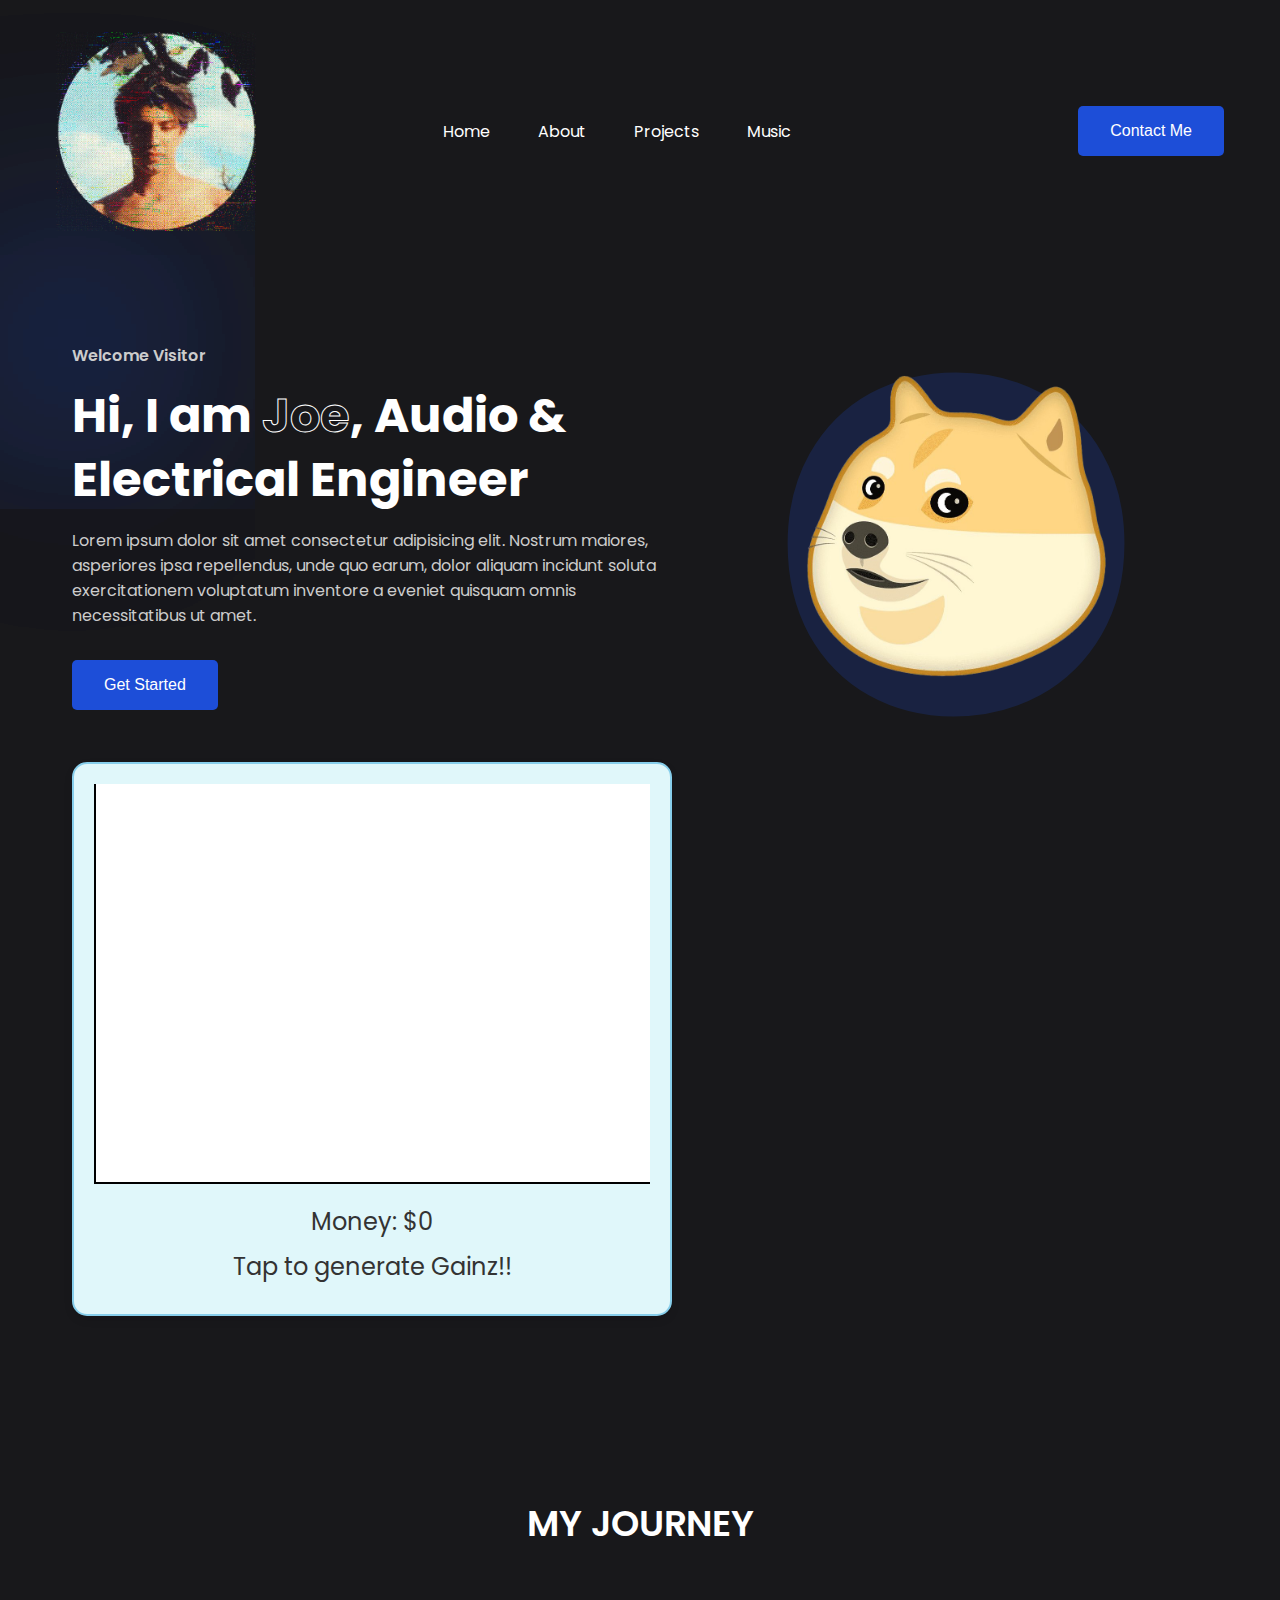
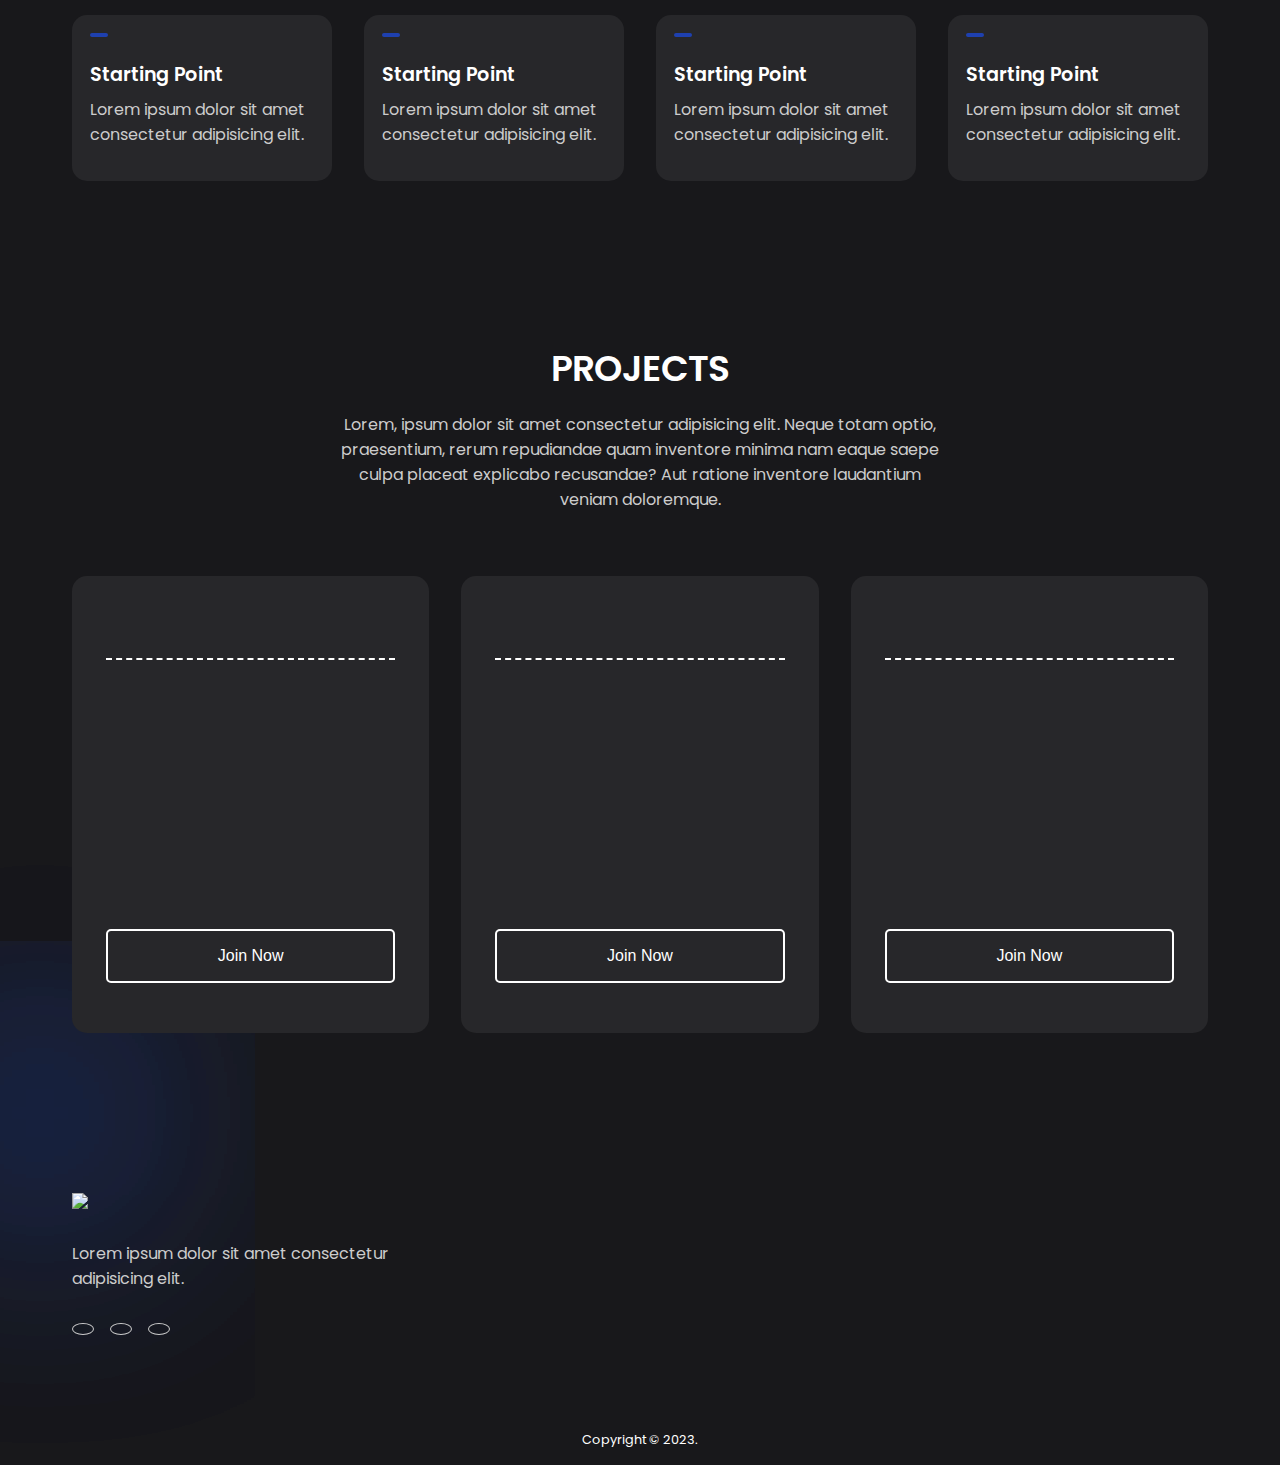
==== index.html @ e976746d "Game Update" ====
<!DOCTYPE html>
<html>

<head>
    <meta charset="UTF-8">
    <meta name="viewport" content="width=device-width, inital-scale=1.0">
    <link rel="stylesheet" href="https://cdnjs.cloudflare.com/ajax/libs/remixicon/3.5.0/remixicon.min.css">
    <link rel="stylesheet" href="style.css">
    <title>Joe Recupero</title>
</head>

<body>
    <div id="background">
            <nav>
                <div class="nav-logo">
                    <a href="#">
                        <img src="Pics/avatar2.png">
                    </a>
                </div>

                <ul class="nav-links">
                    <li class="link"><a href="#">Home</a></li>
                    <li id="link1" class="link"><a href="#">About</a></li>
                    <li id="link2" class="link"><a href="#">Projects</a></li>
                    <li id="link3" class="link"><a href="#">Music</a></li>       
                </ul>
                <button class="btn">Contact Me</button>
            </nav>
            
            <header class="container">
                <div class="content">
                    <span class="blur"></span>
                    <span class="blur"></span>
                    <h4>Welcome Visitor</h4>
                    <H1>Hi, I am <span>Joe</span>, Audio & Electrical Engineer</H1>
                    <p>
                        Lorem ipsum dolor sit amet consectetur adipisicing elit. Nostrum maiores, asperiores ipsa repellendus, unde quo earum, dolor aliquam incidunt soluta exercitationem voluptatum inventore a eveniet quisquam omnis necessitatibus ut amet.
                    </p>
                    <button class="btn">Get Started</button>
                </div>

                <div class="image">
                    <img src="Pics/shiba.png">
                </div>

                <div id="game-container">
                    <div id="candle-container"></div>
                    <div id="money-display">Money: $0</div>
                    <div id="game-status">Tap to generate Gainz!!</div>
                    <button id="restart-button" style="display: none;">Restart Game</button>
                </div>
                <script src="game.js"></script>

            </header>

            <section class="container">
                <h2 class="header">MY JOURNEY</h2>
                <div class="features">
                    <div class="card">
                        <span><i class="ri-mac-line"></i>
                        </span>
                        <h4>Starting Point</h4>
                        <p>
                            Lorem ipsum dolor sit amet consectetur adipisicing elit. 
                        </p>
                    </div>
                    <div class="card">
                        <span><i class="ri-mac-line"></i>
                        </span>
                        <h4>Starting Point</h4>
                        <p>
                            Lorem ipsum dolor sit amet consectetur adipisicing elit. 
                        </p>
                    </div>
                    <div class="card">
                        <span><i class="ri-mac-line"></i>
                        </span>
                        <h4>Starting Point</h4>
                        <p>
                            Lorem ipsum dolor sit amet consectetur adipisicing elit. 
                        </p>
                    </div>
                    <div class="card">
                        <span><i class="ri-mac-line"></i>
                        </span>
                        <h4>Starting Point</h4>
                        <p>
                            Lorem ipsum dolor sit amet consectetur adipisicing elit. 
                        </p>
                    </div>
                </div>
            </section>
        
    </div> 

    <section class="container">
        <h2 class="header">PROJECTS</h2>
        <p class="sub-header">
            Lorem, ipsum dolor sit amet consectetur adipisicing elit. Neque totam optio, praesentium, rerum repudiandae quam inventore minima nam eaque saepe culpa placeat explicabo recusandae? Aut ratione inventore laudantium veniam doloremque.
        </p>
        <div class="pricing">
            <div class="card">
                <div class="content">
                    <h4></h4>
                    <h3></h3>
                    <p>
                        <i class="ri-checkbox-circle-line"></i>
                        
                    </p>
                    <p>
                        <i class="ri-checkbox-circle-line"></i>
                        
                    </p>
                </div>
                <button class="btn">Join Now</button>
            </div>
            <div class="card">
                <div class="content">
                    <h4></h4>
                    <h3></h3>
                    <p>
                        <i class="ri-checkbox-circle-line"></i>
                        
                    </p>
                    <p>
                        <i class="ri-checkbox-circle-line"></i>
                        
                    </p>
                    <p>
                        <i class="ri-checkbox-circle-line"></i>
                        
                    </p>
                </div>
                <button class="btn">Join Now</button>
            </div>
            <div class="card">
                <div class="content">
                    <h4></h4>
                    <h3></h3>
                    <p>
                        <i class="ri-checkbox-circle-line"></i>
                        
                    </p>
                    <p>
                        <i class="ri-checkbox-circle-line"></i>
                        
                    </p>
                    <p>
                        <i class="ri-checkbox-circle-line"></i>
                        
                    </p>
                    <p>
                        <i class="ri-checkbox-circle-line"></i>
                        
                    </p>
                    <p>
                        <i class="ri-checkbox-circle-line"></i>
                        
                    </p>
                </div>
                <button class="btn">Join Now</button>
            </div>
        </div>
    </section>

    <footer class="container">
        <span class="blur"></span>
        <span class="blur"></span>
        <div class="column">
            <div class="logo">
                <img src="images/logo.png">
            </div>
            <p>
                Lorem ipsum dolor sit amet consectetur adipisicing elit.
            </p>
            <div class="socials">
                <a href="#"><i class="ri-youtube-line"></i></a>
                <a href="#"><i class="ri-instagram-line"></i></a>
                <a href="https://twitter.com/Jaenam97"><i class="ri-twitter-line"></i></a>
            </div>
        </div>
    </footer>

    <div class="copyright">
        Copyright © 2023.
    </div>
    
    <script src="https://cdnjs.cloudflare.com/ajax/libs/particles.js/2.0.0/particles.min.js"></script>
    <script src="index.js"></script>
    <script src="script.js"></script>  
</body>


</html>
---- style.css ----
@import url('https://fonts.googleapis.com/css2?family=Poppins:wght@300;400;500;600;700;800&display=swap');

*{
    padding: 0;
    margin: 0;
    outline: none;
    border: none;
    box-sizing: border-box;
}

img{
    width: 200%;
    display: flex;    
}

a{
    text-decoration: none;
}

body{
    font-family: 'Poppins', sans-serif;
    background: #18181b;
}

nav{
    max-width: 1200px;
    margin: auto;
    padding: 2rem 1rem;
    display: flex;
    align-items: center;
    justify-content: space-between;
    gap: 2rem;
}

.nav-logo{
    max-width: 100px;
}

.nav-logo img{
    transition: all 0.3s ease;
}

/*
.nav-logo:hover img{
    content: url('Pics/avatar2.png');
} */

.nav-links{
    list-style: none;
    display: flex;
    align-items: center;
    gap: 3rem;
}

.link a{
    position: relative;
    padding-bottom: 0.75rem;
    color: #fff;   
}

.link a::after{
    content: "";
    position: absolute;
    height: 2px;
    width: 0;
    bottom: 0;
    left: 0;
    background-color: #1d4ed8;
    transition: all 0.3s ease;
}

.link a:hover::after{
    width: 70%;
}

.btn{
    padding: 1rem 2rem;
    font-size: 1rem;
    color: #fff;
    background-color: #1d4ed8;
    border-radius: 5px;
    cursor: pointer;
    transition: all 0.3s ease;
}

.btn:hover{
    background-color: #1e40af;
}

.container{
    max-width: 1200px;
    margin: auto;
    padding: 5rem 2rem;
}

.blur{
    position: absolute;
    box-shadow: 0 0 1000px 50px #1d4ed8;
    z-index: -100;
}

header{
    position: relative;
    padding-top: 2rem;
    display: grid;
    grid-template-columns: repeat(2, 1fr);
    align-items: center;
    gap: 2rem;
}

header .content h4{
    margin-bottom: 1rem;
    color: #ccc;
    font-size: 1rem;
    font-weight: 600;

}

header .content h1{
    color: #fff;
    margin-bottom: 1rem;
    font-size: 3rem;
    font-weight: 700;
    line-height: 4rem;
}

header .content h1 span{
    -webkit-text-fill-color: transparent;
    -webkit-text-stroke: 1px #fff;
}

header .content p{
    margin-bottom: 2rem;
    color: #ccc;
}

header .image{
    position: relative;
}

header .image::before{
    content: "o";
    position: absolute;
    top: -12%;
    left: 50%;
    transform: translateX(-50%);
    font-size: 38rem;
    font-weight: 400;
    line-height: 20rem;
    color: #1d4ed8;
    opacity: 0.2;
    z-index: -100;
}

header .image img{
    max-width: 300px;
    margin: auto;
}

section .header{
    margin-bottom: 1rem;
    color: #fff;
    text-align: center;
    font-size: 2.25rem;
    font-weight: 600;
}

canvas{
    height: 100vh;
    z-index: -100000;
    position: fixed;
    top: 0px;
}

.features{
    margin-top: 4rem;
    display: grid;
    grid-template-columns: repeat(4, 1fr);
    gap: 2rem;
}

.features .card{
    background-color: #27272a;
    padding: 1rem;
    border: 2px solid transparent;
    border-radius: 15px;
    transition: all 0.3s ease;
}

.features .card:hover{
    background-color: #323232;
    border-color: #fff;
}

.features .card span{
    display: inline-block;
    background-color: #1e40af;
    padding: 2px 9px;
    margin-bottom: 1rem;
    font-size: 1.75rem;
    color: #fff;
    border-radius: 5px;
}

.features .card h4{
    margin-bottom: 0.5rem;
    color: #fff;
    font-size: 1.2rem;
    font-weight: 600;
}

.features .card p{
    color: #ccc;
    margin-bottom: 1rem;
}

.features .card a{
    color: #fff;
    transition: all 0.3s ease;
}

.features .card a:hover{
    color: #1e40af;
}

.sub-header{
    max-width: 600px;
    margin: auto;
    text-align: center;
    color: #ccc;
}

.pricing{
    margin-top: 4rem;
    display: grid;
    grid-template-columns: repeat(3, 1fr);
    gap: 2rem;
}

.pricing .card{
    padding: 3rem 2rem;
    background-color: #27272a;
    display: flex;
    flex-direction: column;
    border: 2px solid transparent;
    border-radius: 15px;
    transition: all 0.3s ease;
}

.pricing .card:hover{
    background-color: #323232;
    border-color: #fff;
}

.pricing .card .content{
    flex: 1;
    margin-bottom: 2rem;
}

.pricing .card h4{
    margin-bottom: 1rem;
    color: #fff;
    font-size: 1.2rem;
    font-weight: 500;
}

.pricing .card h3{
    color: #fff;
    padding-bottom: 1rem;
    margin-bottom: 2rem;
    font-size: 2rem;
    font-weight: 600;
    border-bottom: 2px dashed #fff;
}

.pricing .card p{
    color: #fff;
    margin-bottom: 0.75rem;
}

.pricing .card p i{
    color: #ccc;
    font-size: 1.2rem;
    margin-right: 0.3rem;
}

.pricing .card button{
    color: #fff;
    background-color: transparent;
    border: 2px solid #fff;
}

.pricing .card button:hover{
    background-color: #1e40af;
    border-color: #1e40af;
}

footer{
    position: relative;
    display: grid;
    grid-template-columns: 400px repeat(3, 1fr);
    gap: 2rem;
}

footer .column .logo{
    max-width: 100px;
    margin-bottom: 2rem;
}

footer .column p{
    color: #ccc;
    margin-bottom: 2rem;
}

footer .column .socials{
    display: flex;
    align-items: center;
    gap: 1rem;
}

footer .column .socials a{
    color: #ccc;
    border: 1px solid #ccc;
    padding: 5px 10px;
    font-size: 1.25rem;
    border-radius: 100%;
    transition: all 0.3s ease;
}

footer .column .socials a:hover{
    color: #fff;
    background-color: #1d4ed8;
    border-color: #1d4ed8;
}

footer .column h4{
    color: #fff;
    margin-bottom: 2rem;
    font-size: 1.2rem;
    font-weight: 500;
}

footer .column > a{
    display: block;
    color: #ccc;
    margin-bottom: 1rem;
    transition: all 0.3s ease;
}

footer .column > a:hover{
    color: #1d4ed8;
}

.copyright{
    max-width: 1200px;
    margin: auto;
    padding: 1rem;
    color: #fff;
    font-size: 0.8rem;
    text-align: center;
}

@media (width < 900px){
    .nav-links{
        display: none;
    }
    header{
        grid-template-columns: repeat(1, 1fr);
    }
    header .image{
        grid-area: 1/1/2/2;
    }
    .features{
        grid-template-columns: repeat(2, 1fr);
    }
    .pricing{
        grid-template-columns: repeat(2, 1fr);
    }
    footer{
        grid-template-columns: 1fr 200px;
    }
}

@media (width < 600px){
    header .image::before{
        display: none;
    }

    header .image{
        display: none;
    }

    .btn{
        padding: 1rem 1rem;
    }

    .features{
        grid-template-columns: repeat(1, 1fr);
    }

    .pricing{
        grid-template-columns: repeat(1, 1fr);
    }

    footer{
        grid-template-columns: 1fr 150px;
    }
}

/* Game Is Here */

#game-container {
    text-align: center;
    margin: 20px auto;
    padding: 20px;
    border: 2px solid #87CEEB;
    background-color: #e0f7fa;
    border-radius: 15px;
    width: 600px; /* Adjust width as needed */
    box-shadow: 0 4px 8px rgba(0, 0, 0, 0.1);
    position: relative;
}

#candle-container {
    position: relative;
    height: 400px;
    margin-bottom: 20px;
    border-left: 2px solid #000;
    border-bottom: 2px solid #000;
    background: #fff;
}

.candle {
    width: 20px; /* Set a fixed width for the candles */
    position: absolute;
    bottom: 0;
}

.green-candle {
    background-color: green;
}

.red-candle {
    background-color: red;
}

#money-display, #game-status {
    margin: 10px;
    font-size: 24px;
    color: #333;
}

#restart-button {
    padding: 1rem 2rem;
    font-size: 1rem;
    color: #fff;
    background-color: #1d4ed8;
    border-radius: 5px;
    cursor: pointer;
    transition: all 0.3s ease;
    display: none;
    position: absolute;
    top: 50%;
    left: 50%;
    transform: translate(-50%, -50%);
}
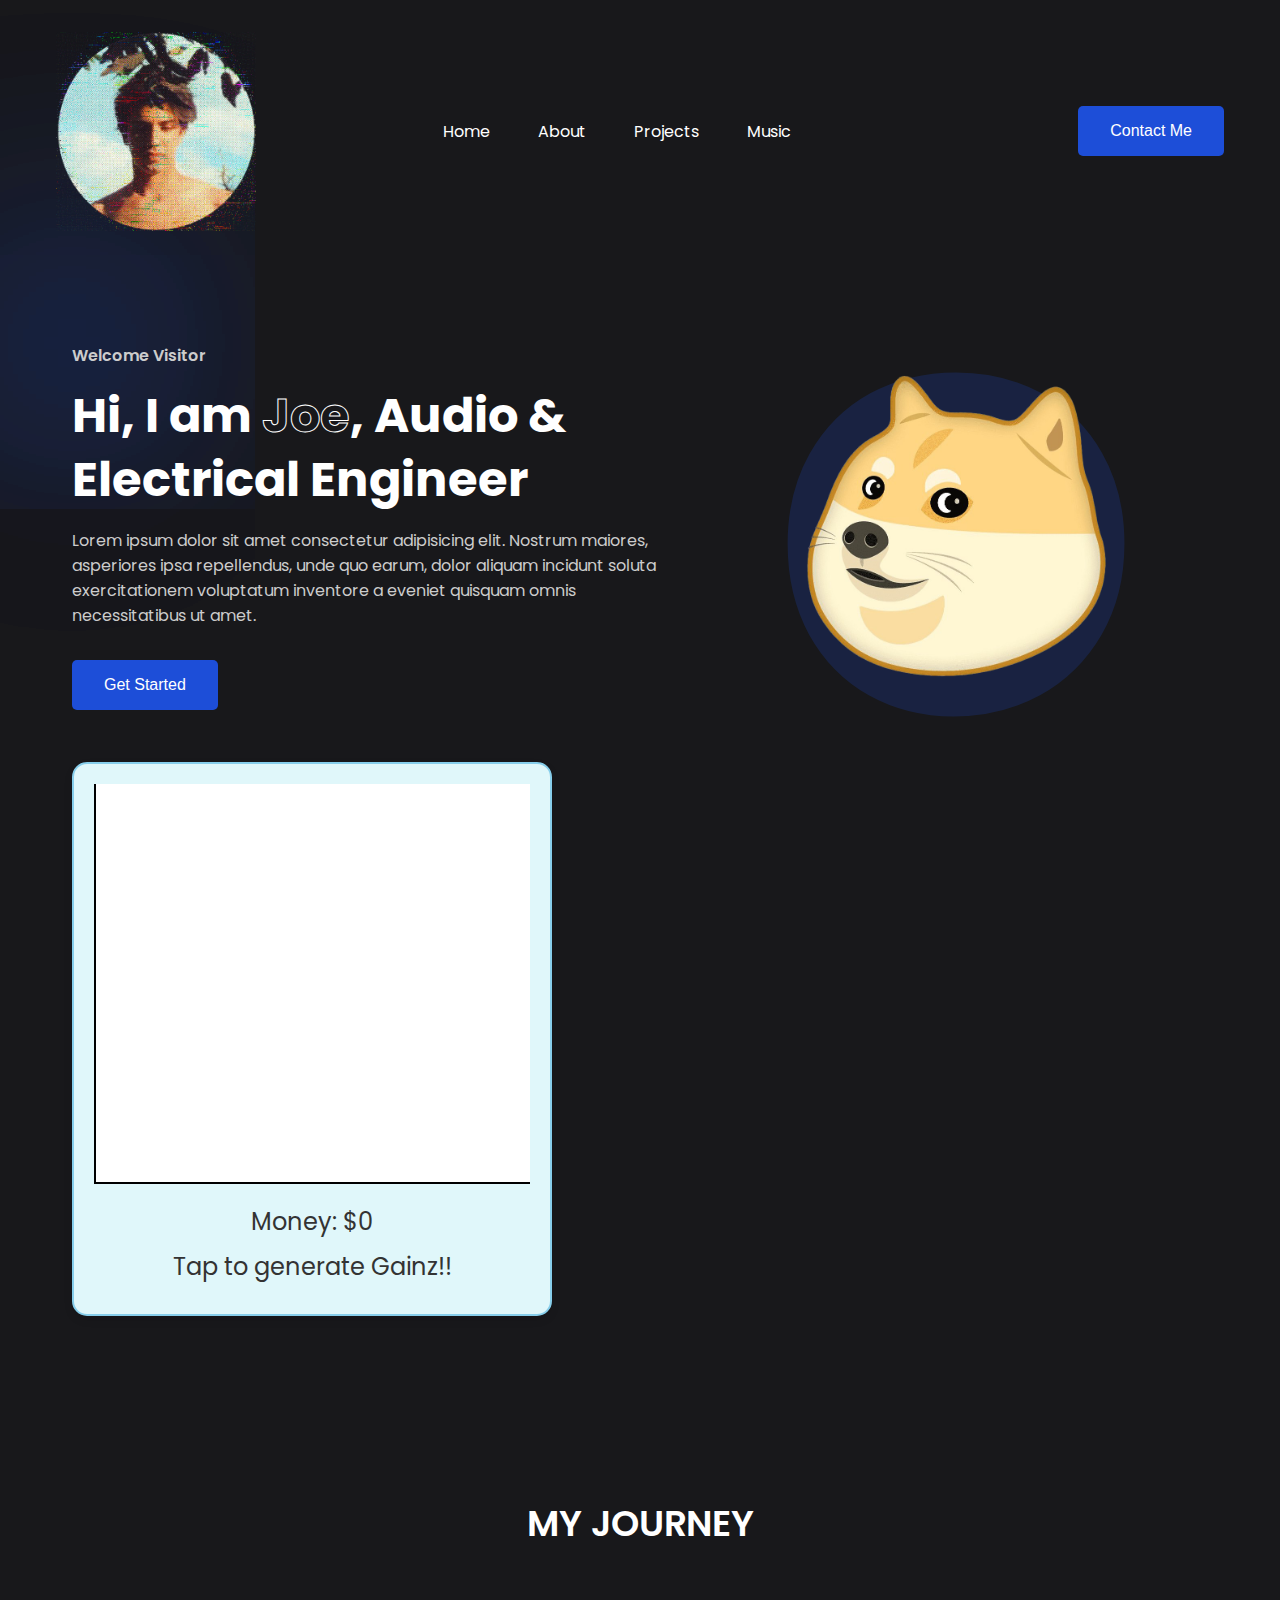
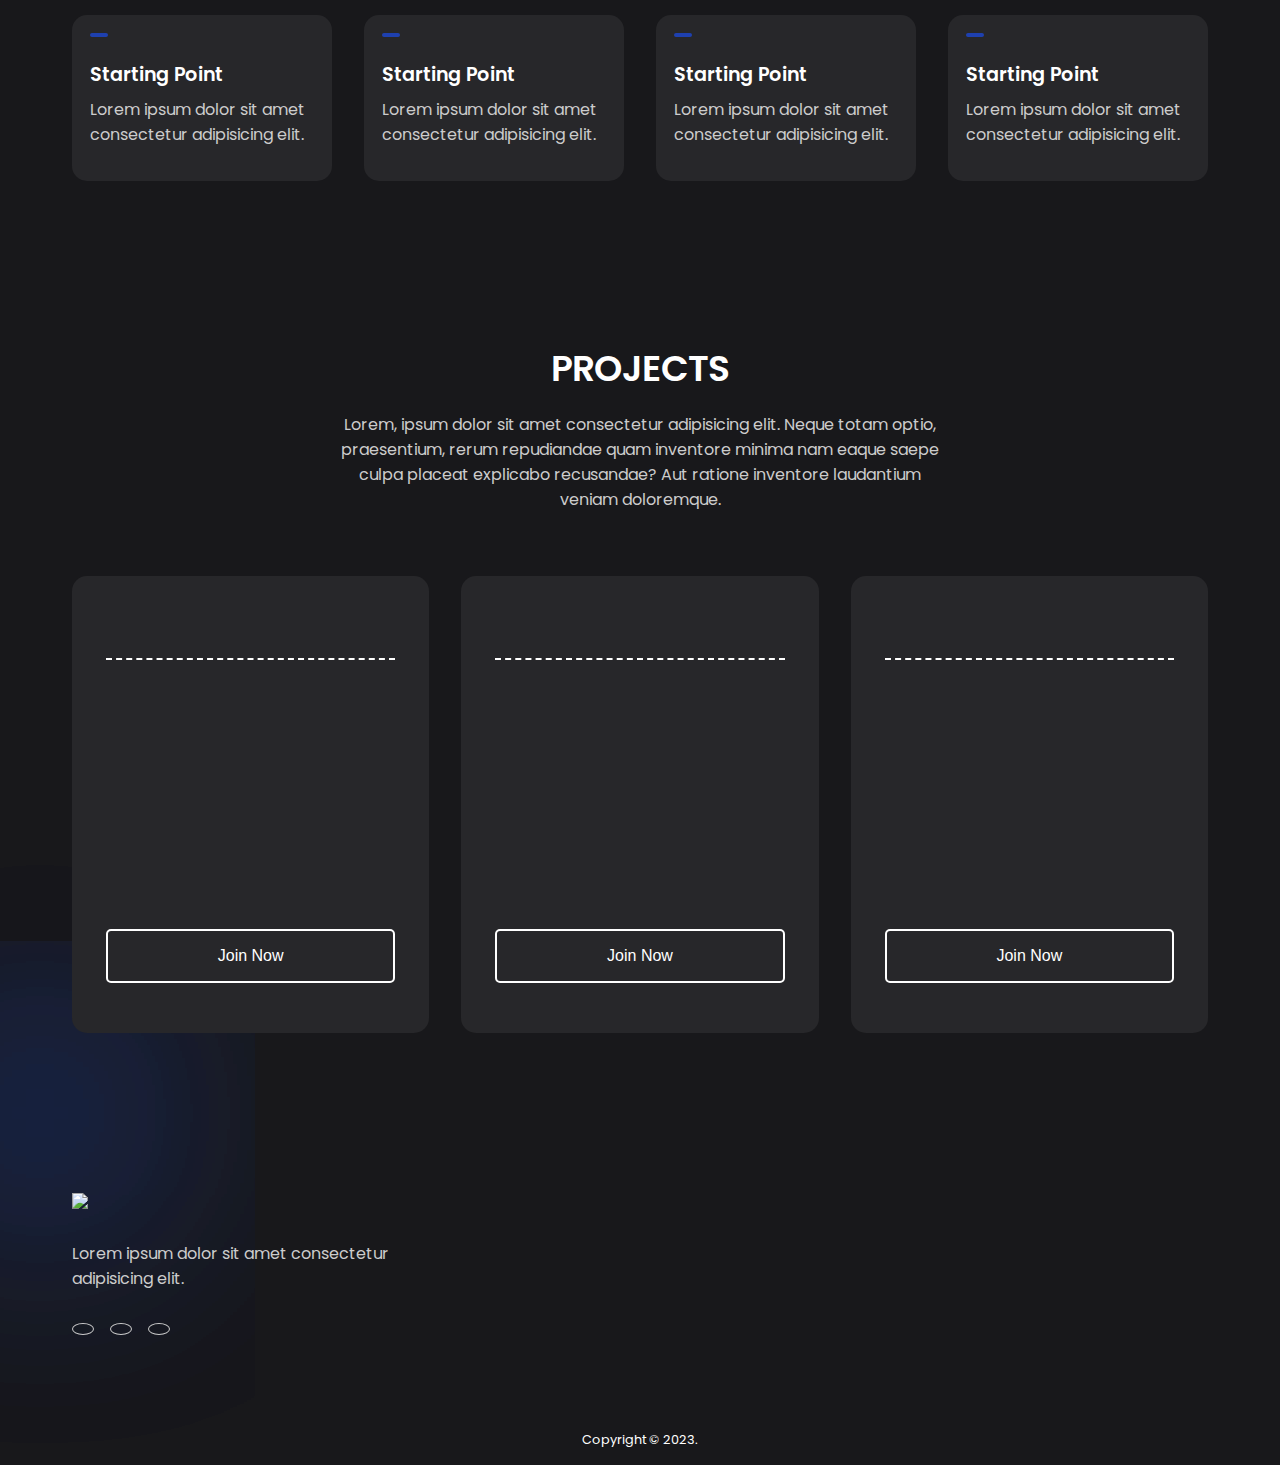
==== commit 892087df: "game fix" ====
--- a/index.html
+++ b/index.html
@@ -42,12 +42,13 @@
                 <div class="image">
                     <img src="Pics/shiba.png">
                 </div>
-
-                <div id="game-container">
-                    <div id="candle-container"></div>
-                    <div id="money-display">Money: $0</div>
-                    <div id="game-status">Tap to generate Gainz!!</div>
-                    <button id="restart-button" style="display: none;">Restart Game</button>
+                <div class="game">
+                    <div id="game-container">
+                        <div id="candle-container"></div>
+                        <div id="money-display">Money: $0</div>
+                        <div id="game-status">Tap to generate Gainz!!</div>
+                        <button id="restart-button" style="display: none;">Restart Game</button>
+                    </div>
                 </div>
                 <script src="game.js"></script>
 
--- a/style.css
+++ b/style.css
@@ -157,6 +157,16 @@
     margin: auto;
 }
 
+header .game{
+    position: relative;
+    display: flex;
+    justify-content: center;
+    align-items: center;
+    width: 80%;
+    height: 80%;
+}
+
+
 section .header{
     margin-bottom: 1rem;
     color: #fff;
@@ -368,6 +378,10 @@
         grid-template-columns: repeat(1, 1fr);
     }
     header .image{
+        grid-area: 1/1/2/2;
+    }
+
+    header .game{
         grid-area: 1/1/2/2;
     }
     .features{
@@ -463,4 +477,4 @@
     top: 50%;
     left: 50%;
     transform: translate(-50%, -50%);
-}+}
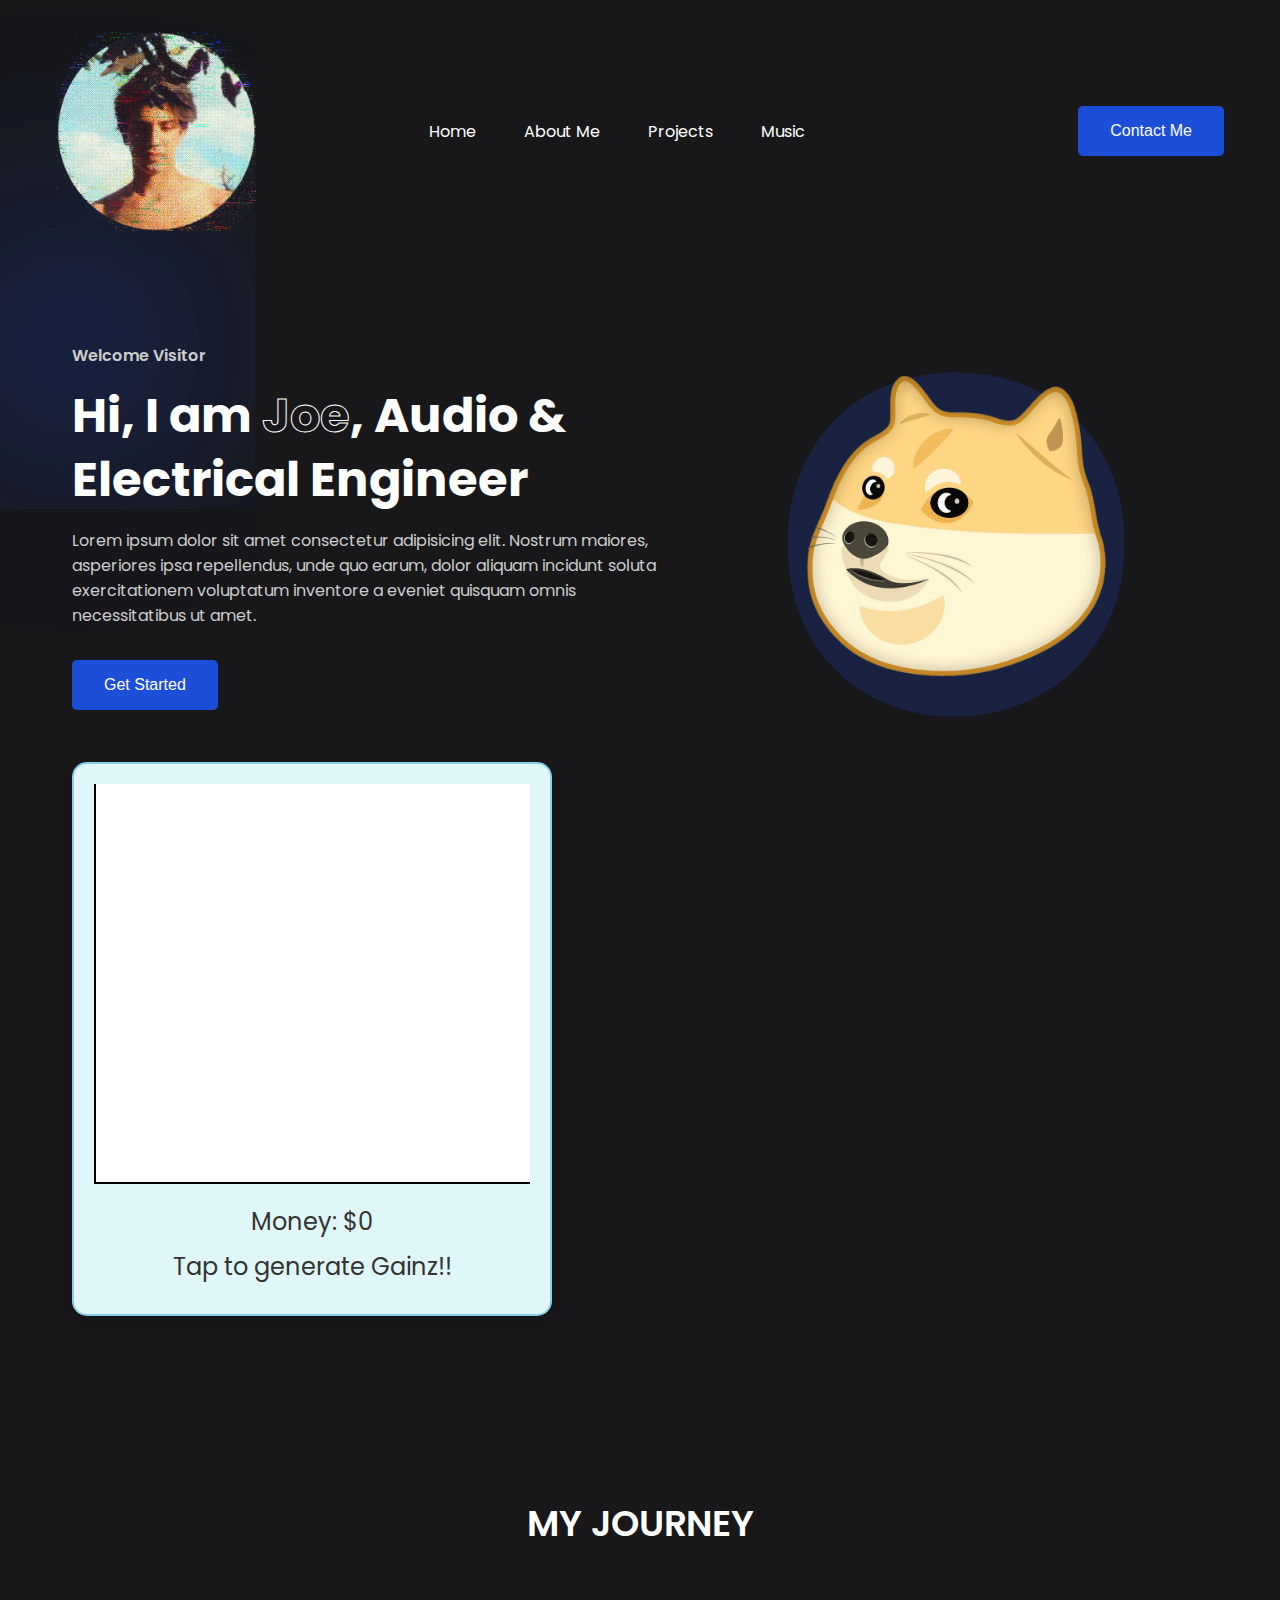
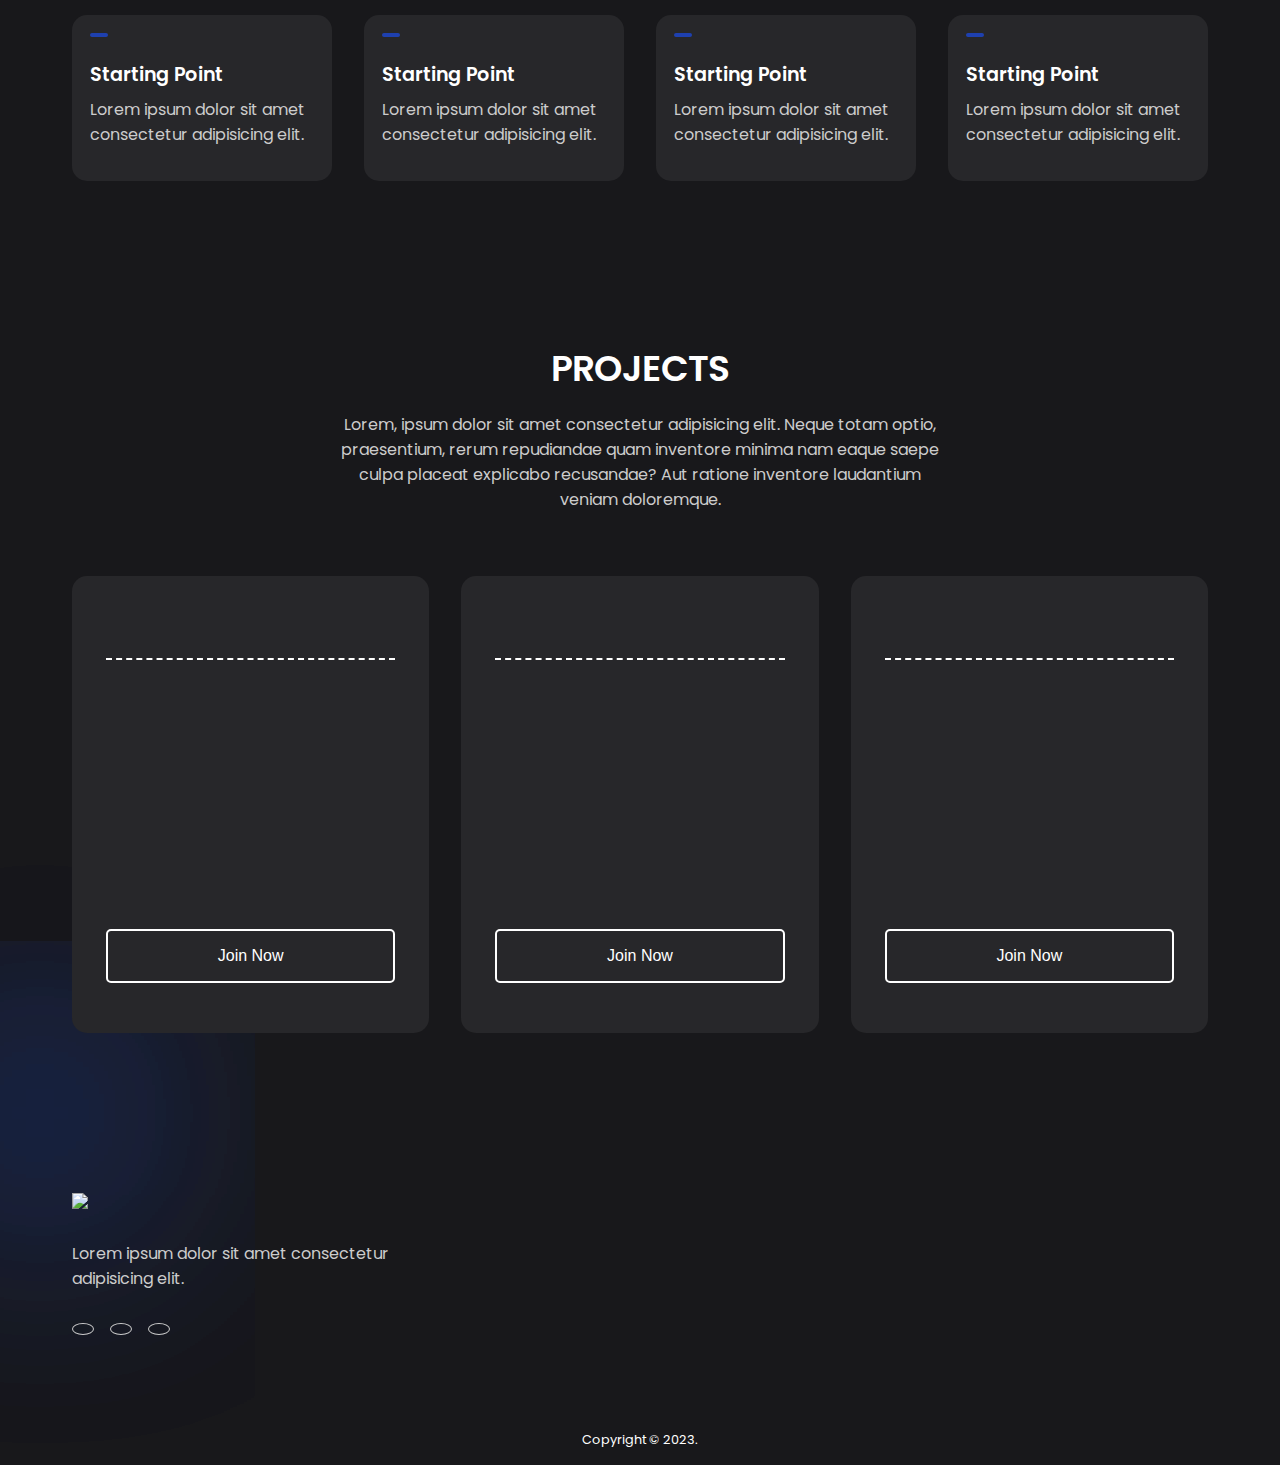
==== commit 5cae0d68: "Update index.html" ====
--- a/index.html
+++ b/index.html
@@ -20,7 +20,7 @@
 
                 <ul class="nav-links">
                     <li class="link"><a href="#">Home</a></li>
-                    <li id="link1" class="link"><a href="#">About</a></li>
+                    <li id="link1" class="link"><a href="#">About Me</a></li>
                     <li id="link2" class="link"><a href="#">Projects</a></li>
                     <li id="link3" class="link"><a href="#">Music</a></li>       
                 </ul>
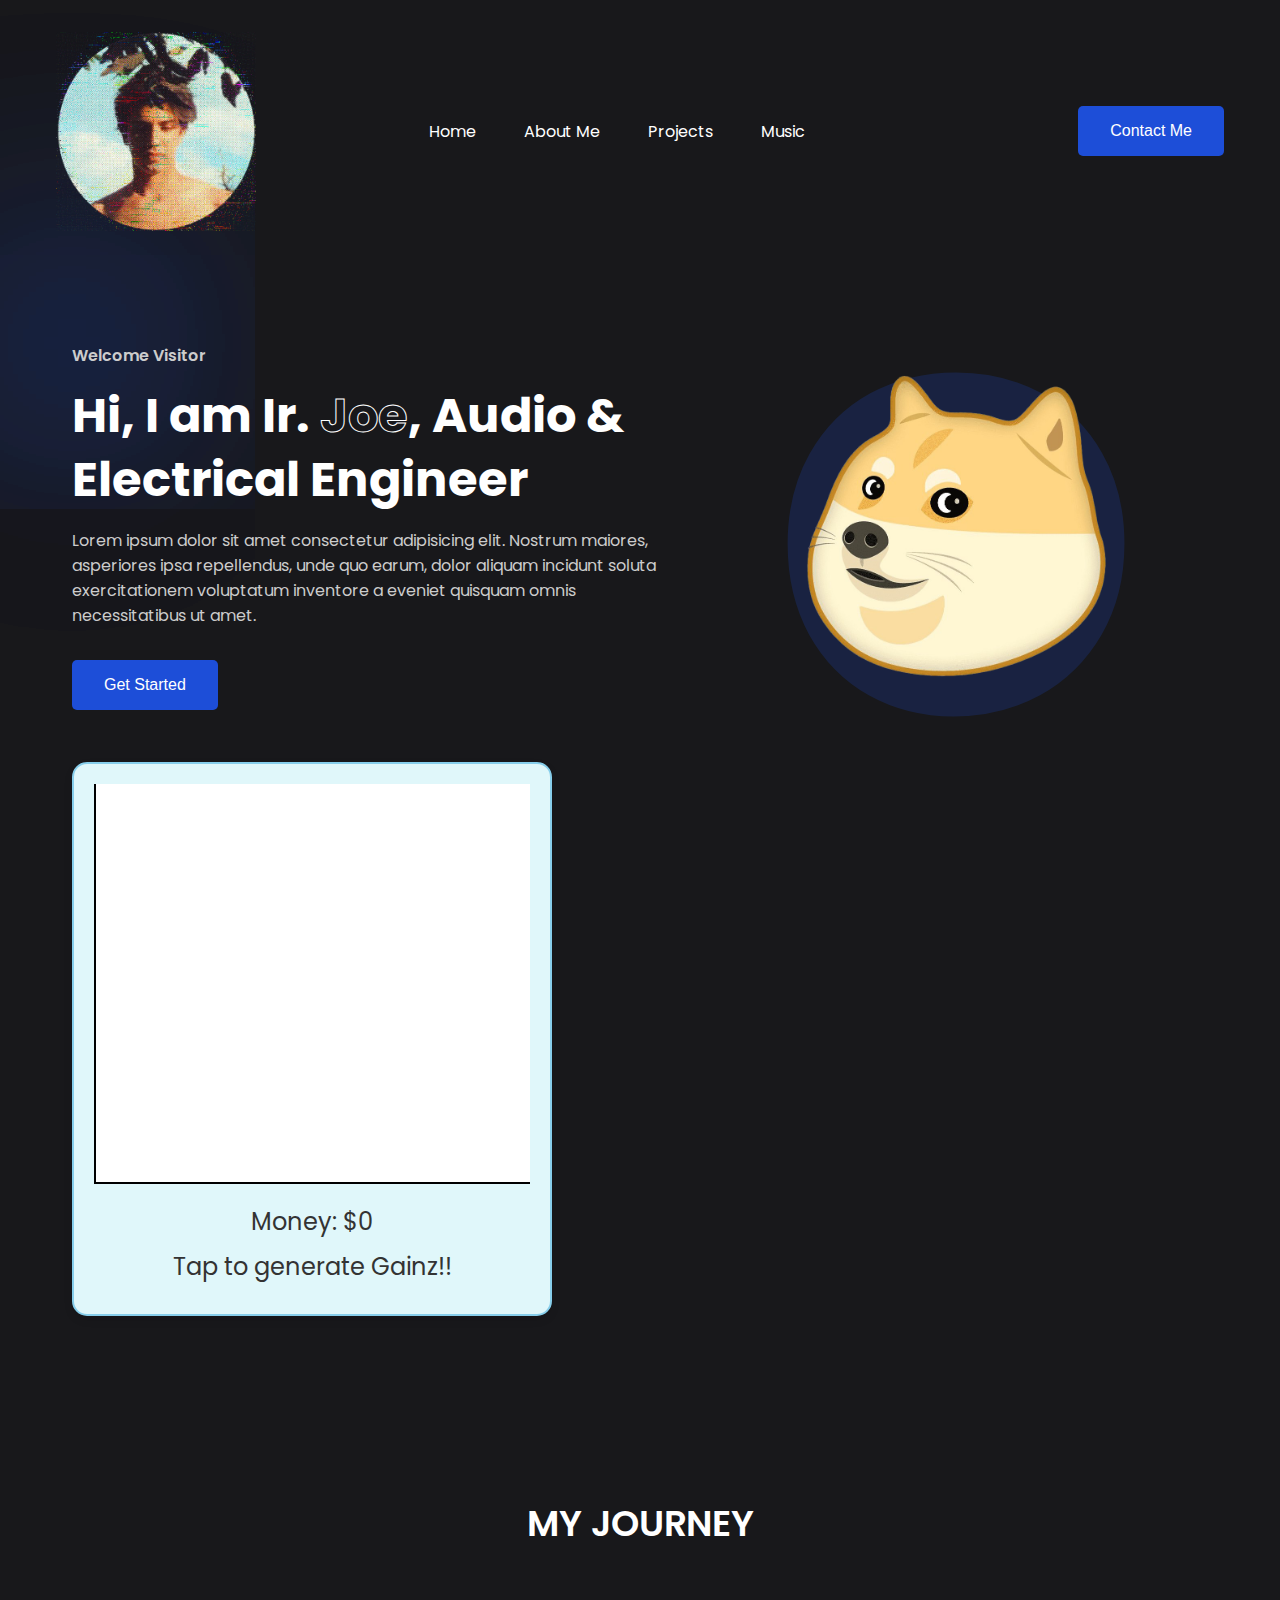
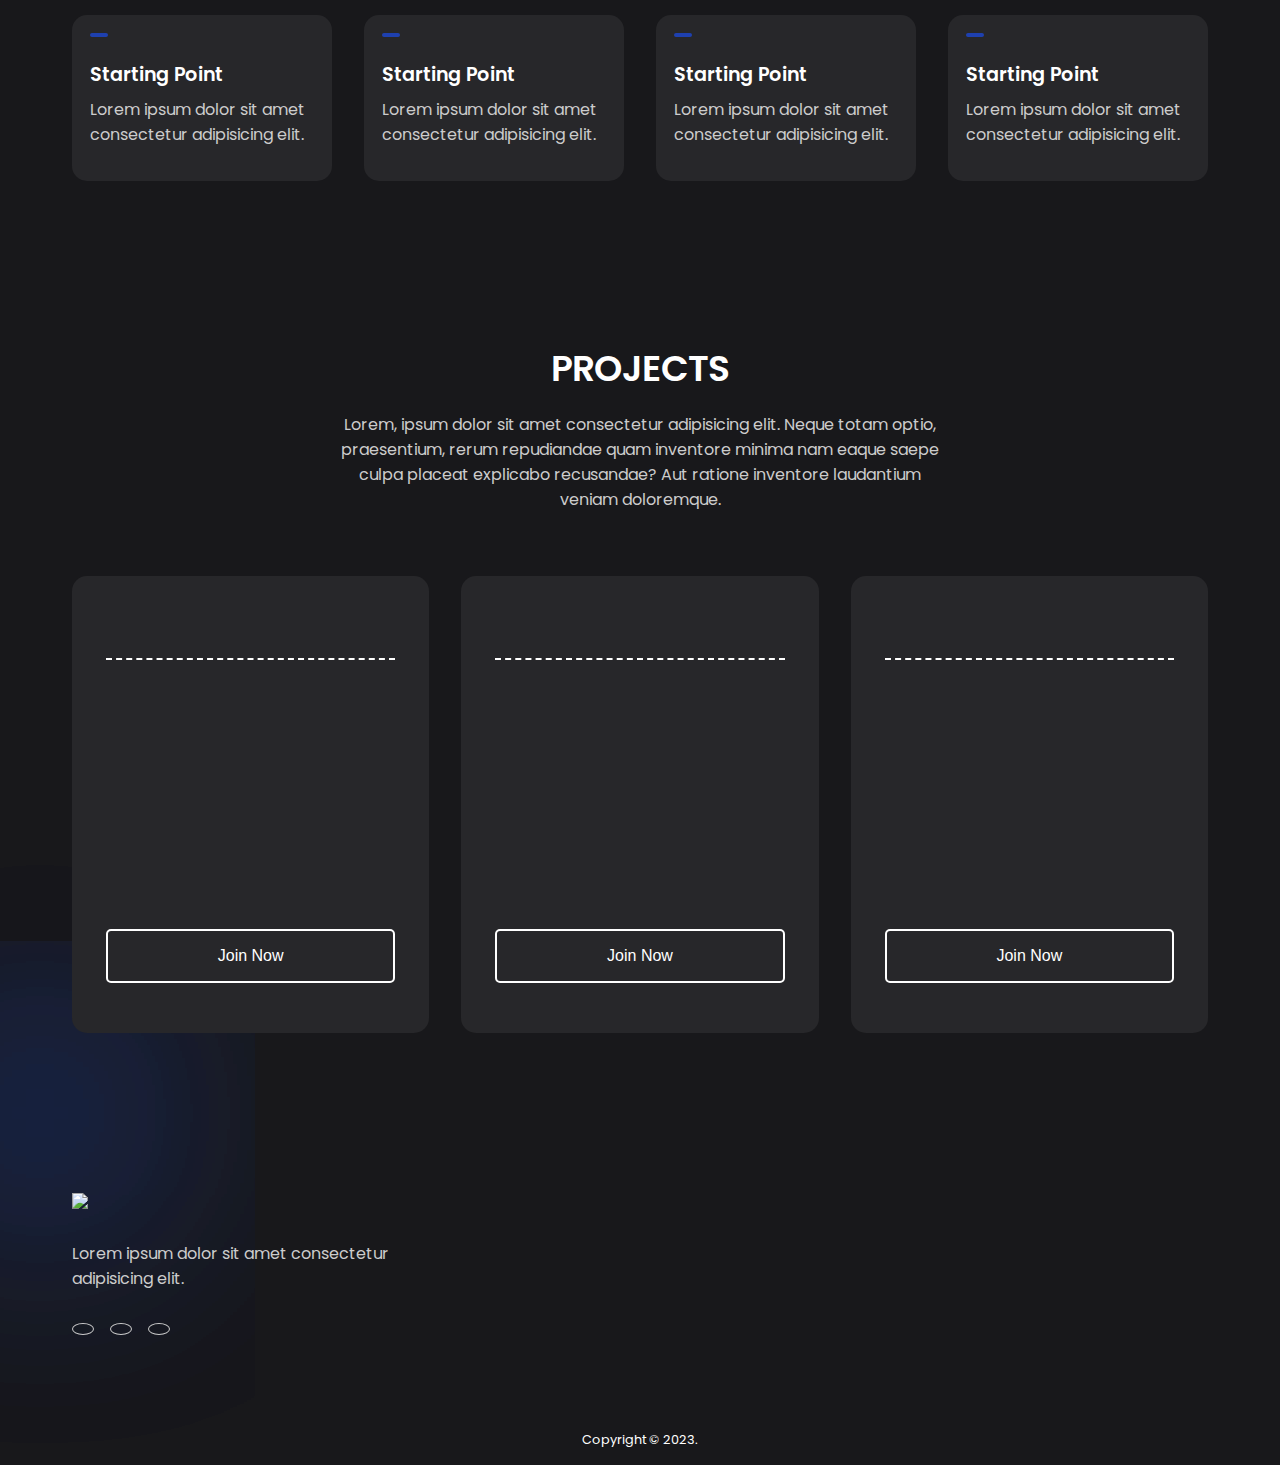
==== commit d07a3c05: "Update index.html" ====
--- a/index.html
+++ b/index.html
@@ -6,7 +6,7 @@
     <meta name="viewport" content="width=device-width, inital-scale=1.0">
     <link rel="stylesheet" href="https://cdnjs.cloudflare.com/ajax/libs/remixicon/3.5.0/remixicon.min.css">
     <link rel="stylesheet" href="style.css">
-    <title>Joe Recupero</title>
+    <title>Ir. Giuseppe Recupero</title>
 </head>
 
 <body>
@@ -32,7 +32,7 @@
                     <span class="blur"></span>
                     <span class="blur"></span>
                     <h4>Welcome Visitor</h4>
-                    <H1>Hi, I am <span>Joe</span>, Audio & Electrical Engineer</H1>
+                    <H1>Hi, I am Ir. <span>Joe</span>, Audio & Electrical Engineer</H1>
                     <p>
                         Lorem ipsum dolor sit amet consectetur adipisicing elit. Nostrum maiores, asperiores ipsa repellendus, unde quo earum, dolor aliquam incidunt soluta exercitationem voluptatum inventore a eveniet quisquam omnis necessitatibus ut amet.
                     </p>
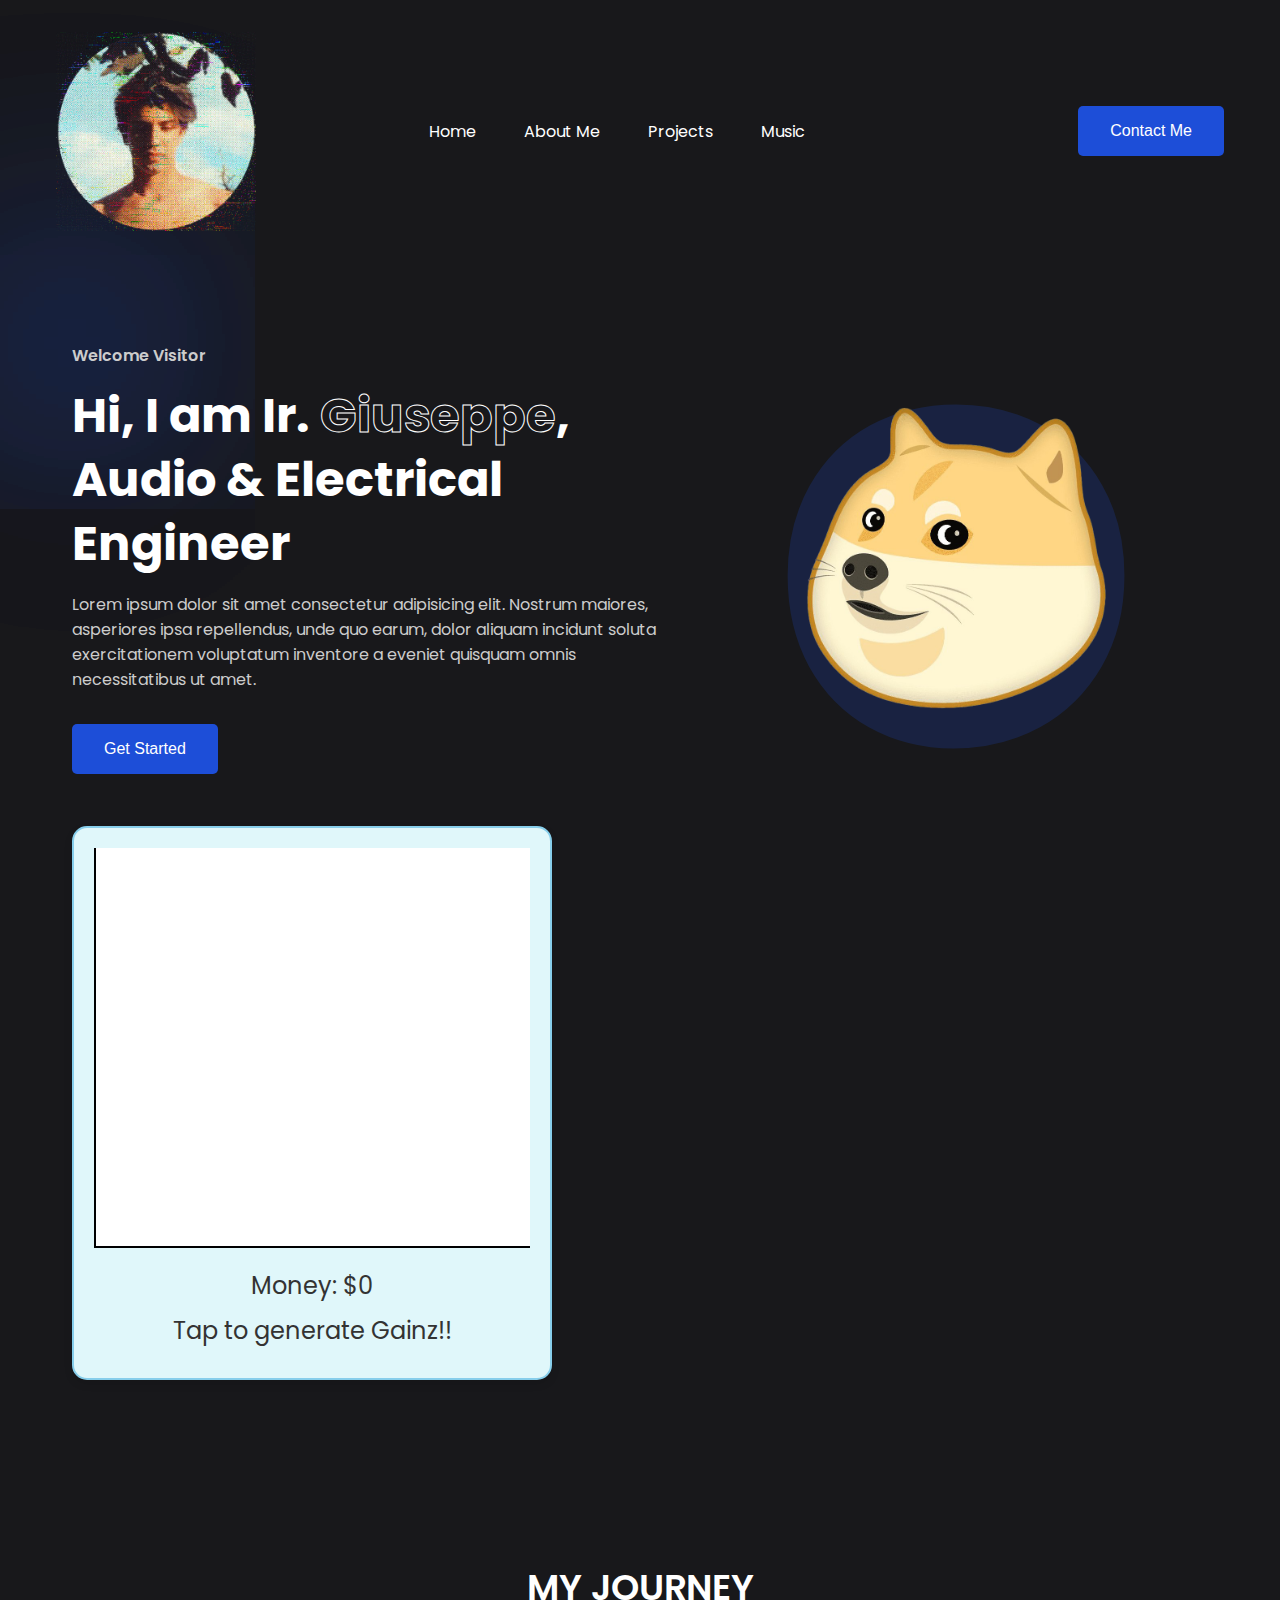
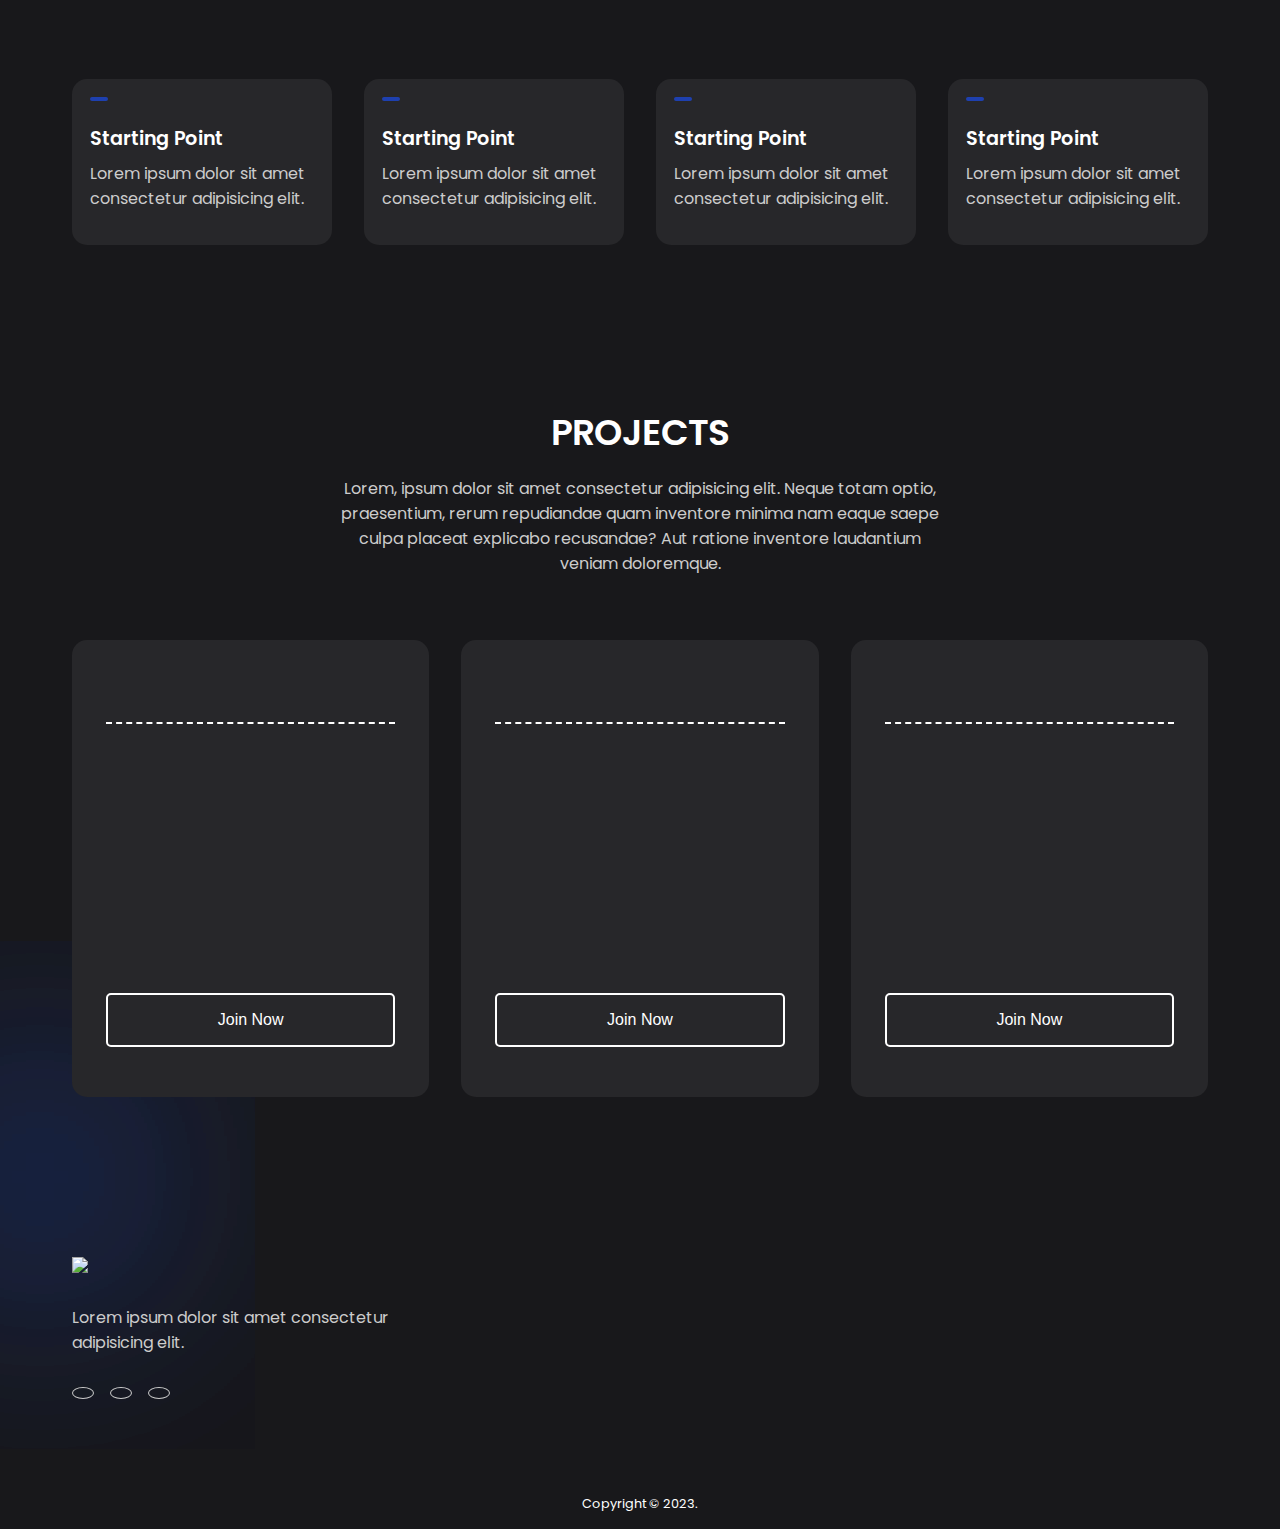
==== commit c7f9b23f: "Update index.html" ====
--- a/index.html
+++ b/index.html
@@ -6,7 +6,7 @@
     <meta name="viewport" content="width=device-width, inital-scale=1.0">
     <link rel="stylesheet" href="https://cdnjs.cloudflare.com/ajax/libs/remixicon/3.5.0/remixicon.min.css">
     <link rel="stylesheet" href="style.css">
-    <title>Ir. Giuseppe Recupero</title>
+    <title>Giuseppe Recupero</title>
 </head>
 
 <body>
@@ -32,7 +32,7 @@
                     <span class="blur"></span>
                     <span class="blur"></span>
                     <h4>Welcome Visitor</h4>
-                    <H1>Hi, I am Ir. <span>Joe</span>, Audio & Electrical Engineer</H1>
+                    <H1>Hi, I am Ir. <span>Giuseppe</span>, Audio & Electrical Engineer</H1>
                     <p>
                         Lorem ipsum dolor sit amet consectetur adipisicing elit. Nostrum maiores, asperiores ipsa repellendus, unde quo earum, dolor aliquam incidunt soluta exercitationem voluptatum inventore a eveniet quisquam omnis necessitatibus ut amet.
                     </p>
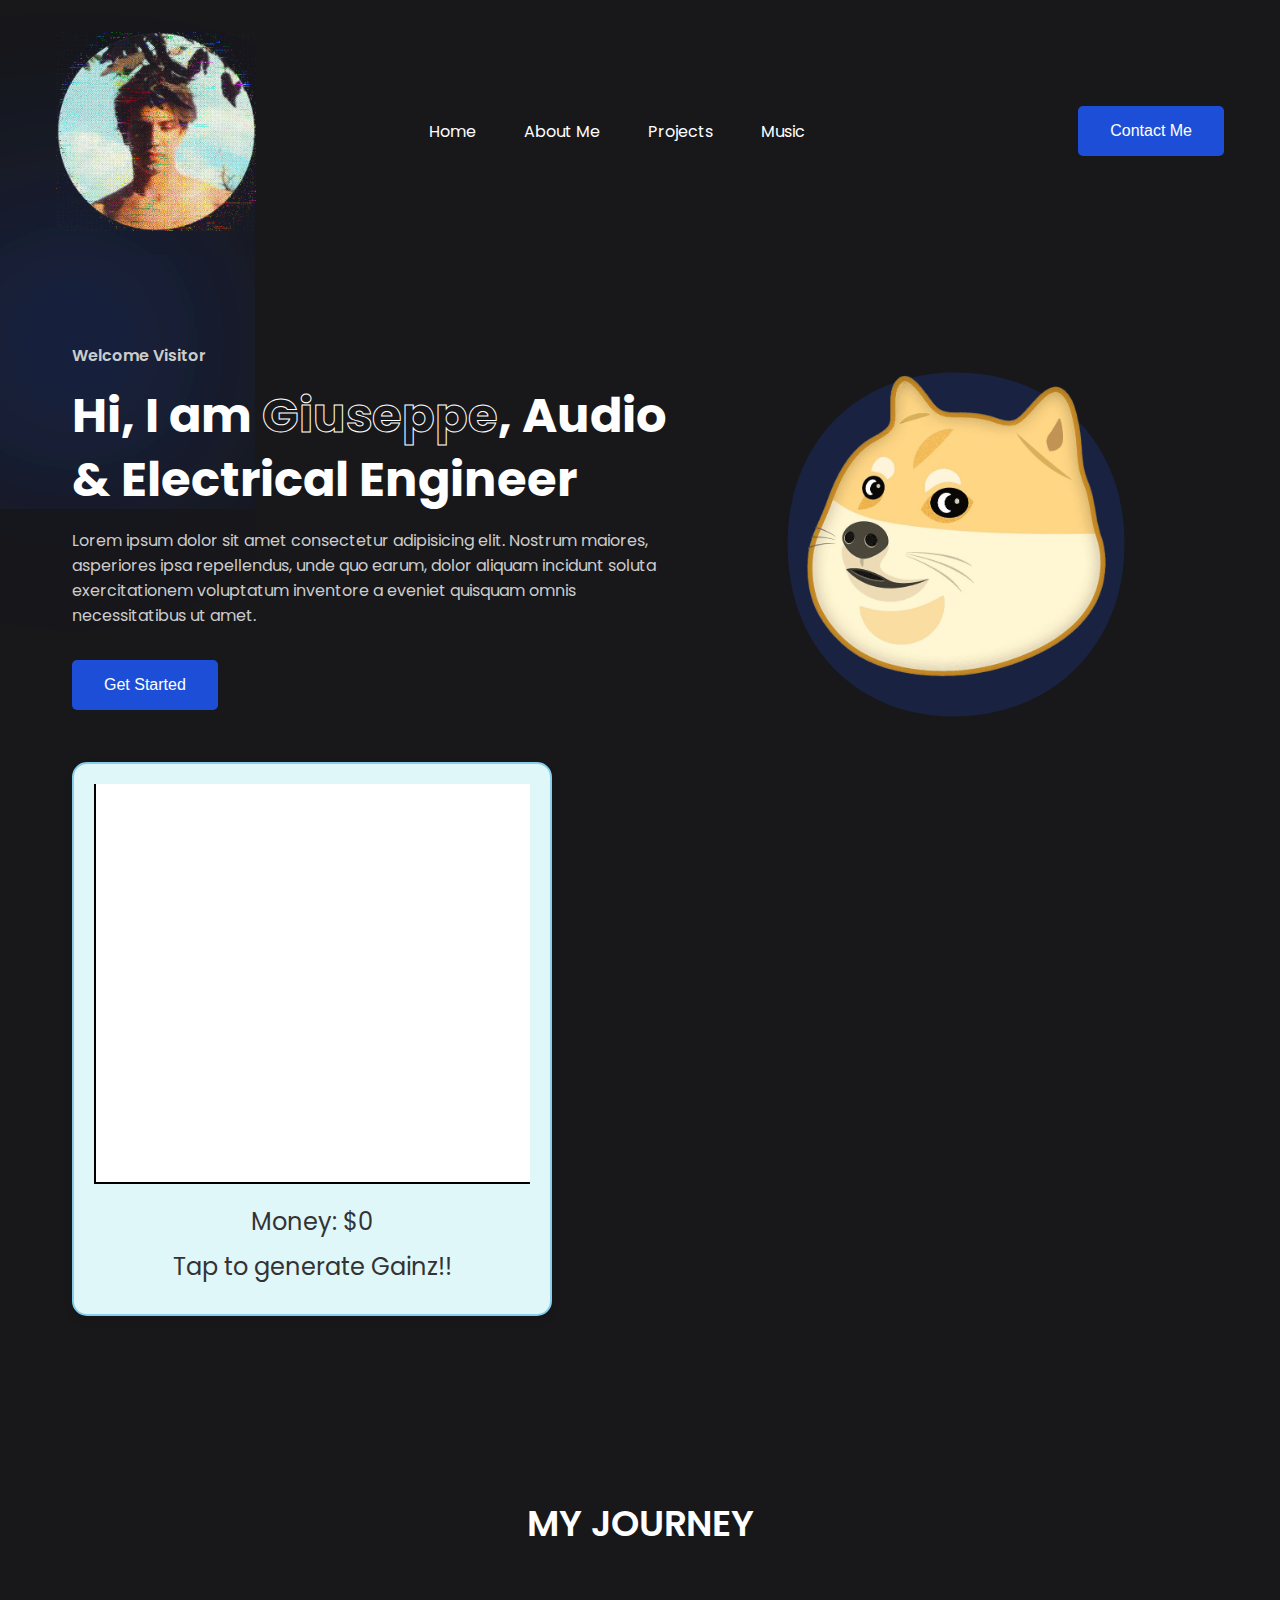
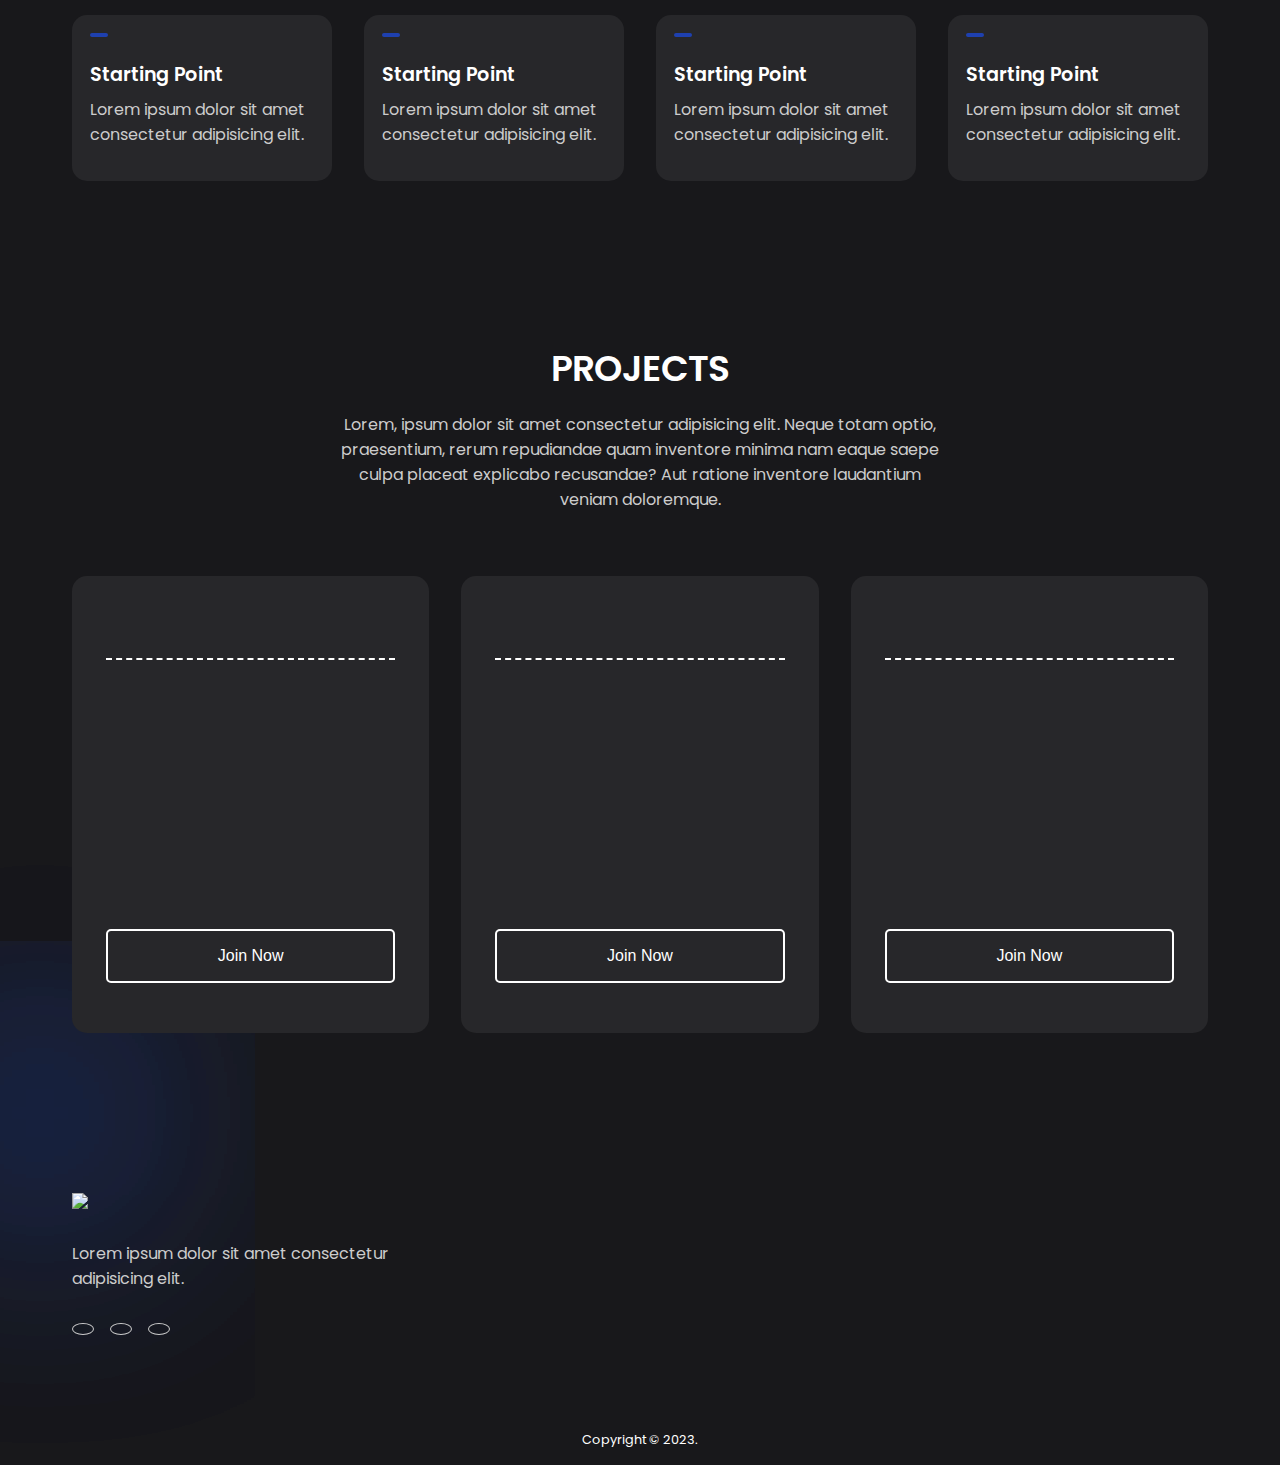
==== commit 0be6586b: "Update index.html" ====
--- a/index.html
+++ b/index.html
@@ -32,7 +32,7 @@
                     <span class="blur"></span>
                     <span class="blur"></span>
                     <h4>Welcome Visitor</h4>
-                    <H1>Hi, I am Ir. <span>Giuseppe</span>, Audio & Electrical Engineer</H1>
+                    <H1>Hi, I am <span>Giuseppe</span>, Audio & Electrical Engineer</H1>
                     <p>
                         Lorem ipsum dolor sit amet consectetur adipisicing elit. Nostrum maiores, asperiores ipsa repellendus, unde quo earum, dolor aliquam incidunt soluta exercitationem voluptatum inventore a eveniet quisquam omnis necessitatibus ut amet.
                     </p>
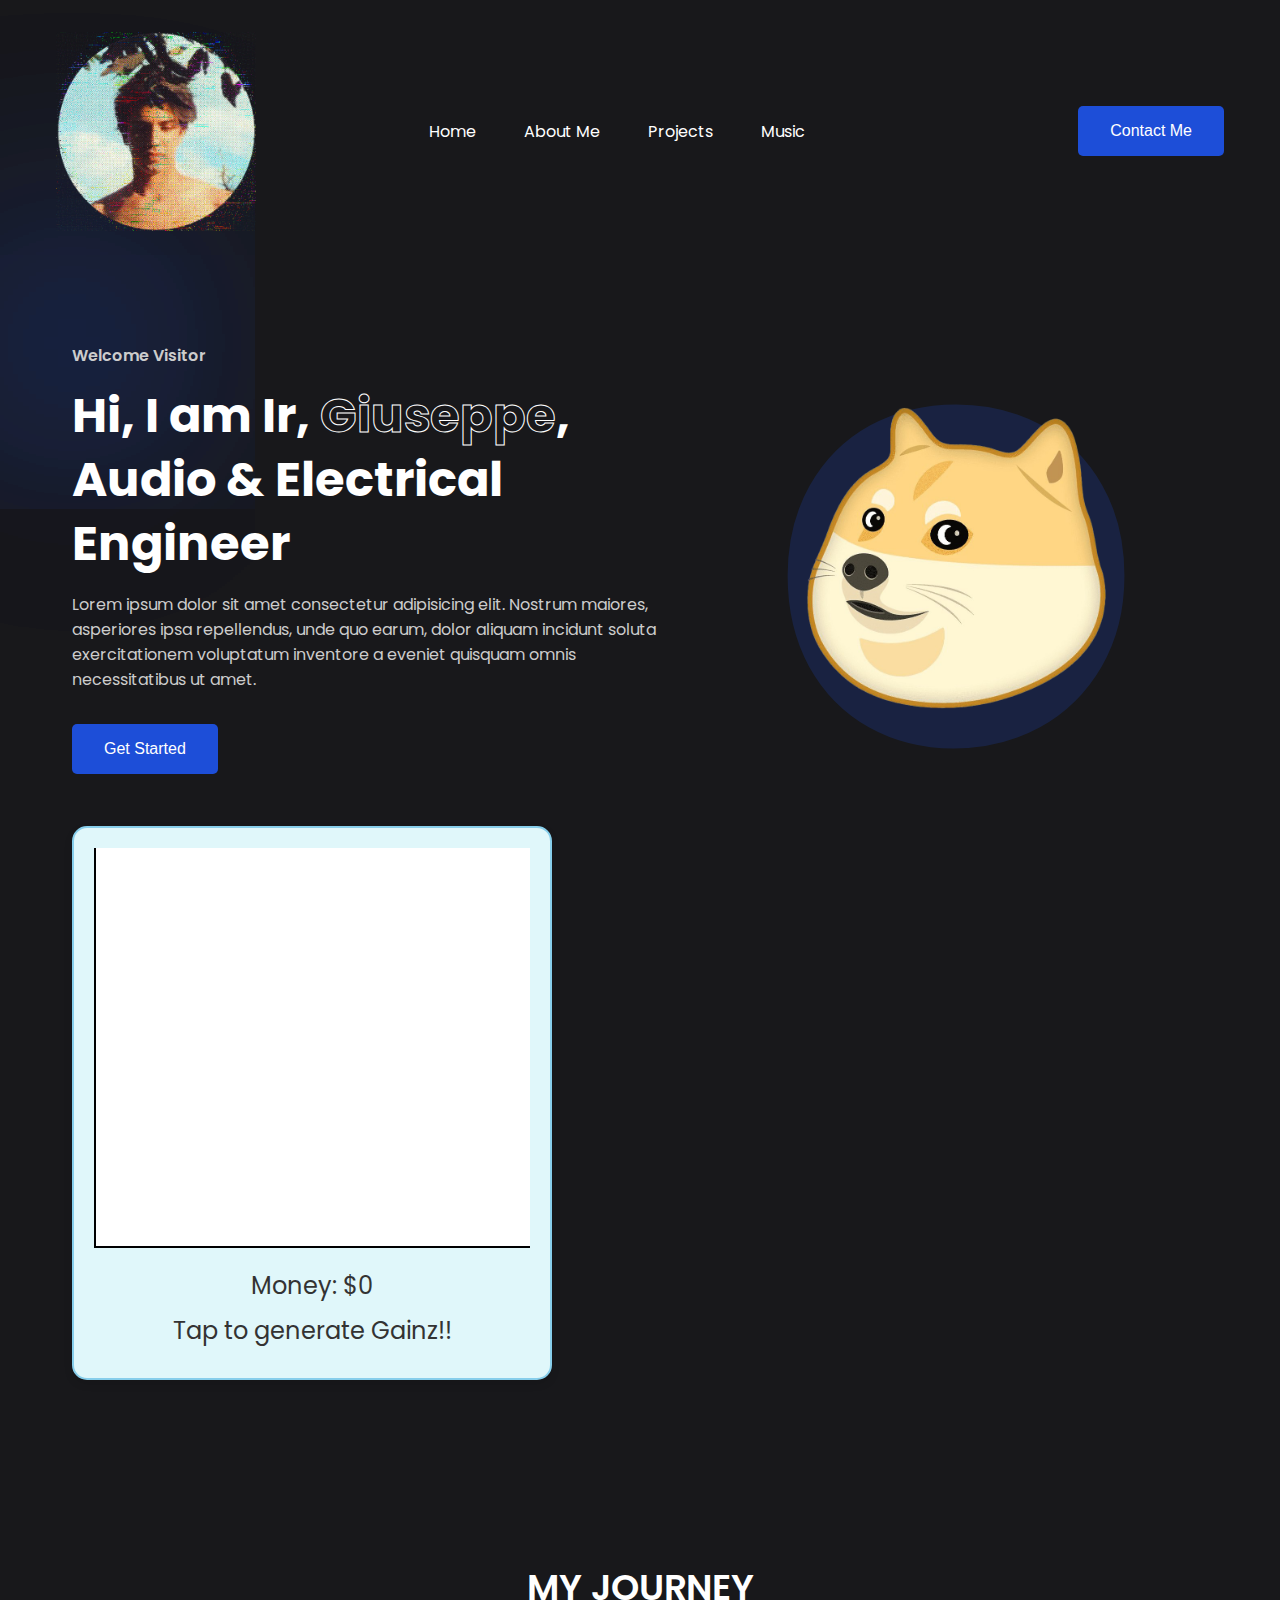
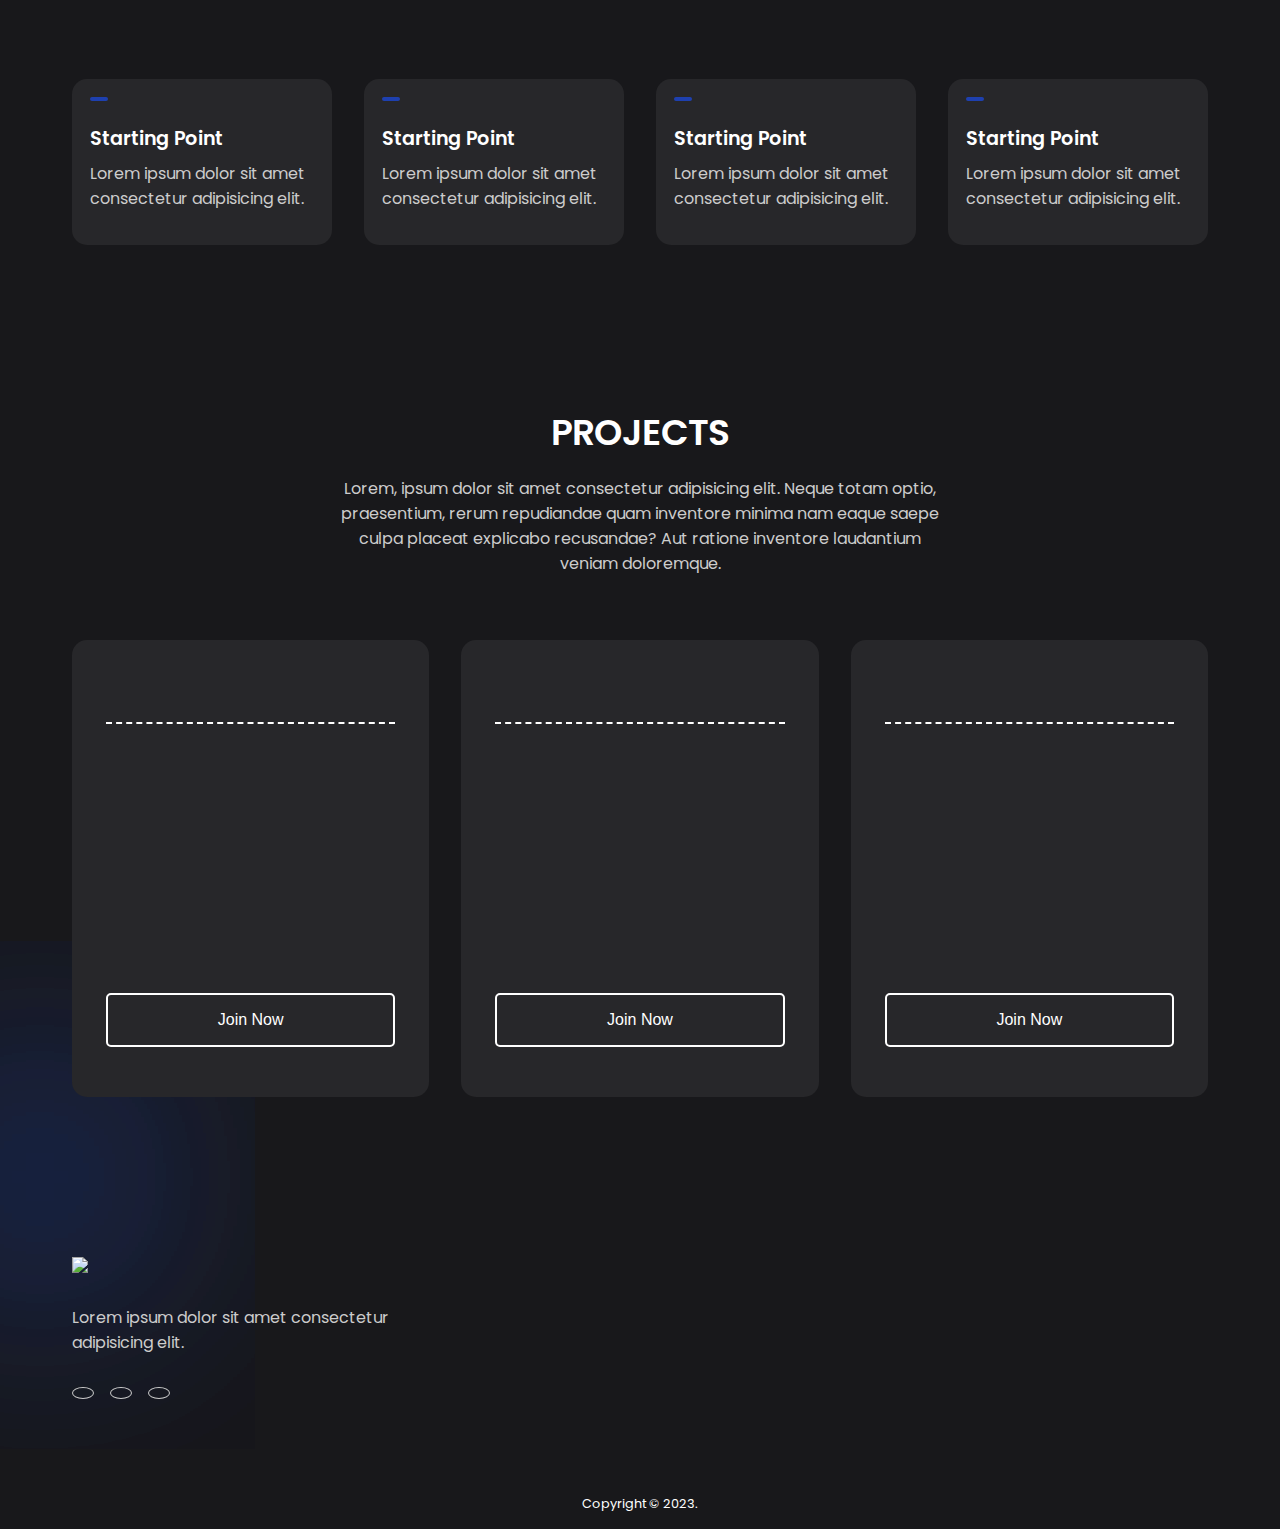
==== commit 0d55b229: "Update index.html" ====
--- a/index.html
+++ b/index.html
@@ -32,7 +32,7 @@
                     <span class="blur"></span>
                     <span class="blur"></span>
                     <h4>Welcome Visitor</h4>
-                    <H1>Hi, I am <span>Giuseppe</span>, Audio & Electrical Engineer</H1>
+                    <H1>Hi, I am Ir, <span>Giuseppe</span>, Audio & Electrical Engineer</H1>
                     <p>
                         Lorem ipsum dolor sit amet consectetur adipisicing elit. Nostrum maiores, asperiores ipsa repellendus, unde quo earum, dolor aliquam incidunt soluta exercitationem voluptatum inventore a eveniet quisquam omnis necessitatibus ut amet.
                     </p>
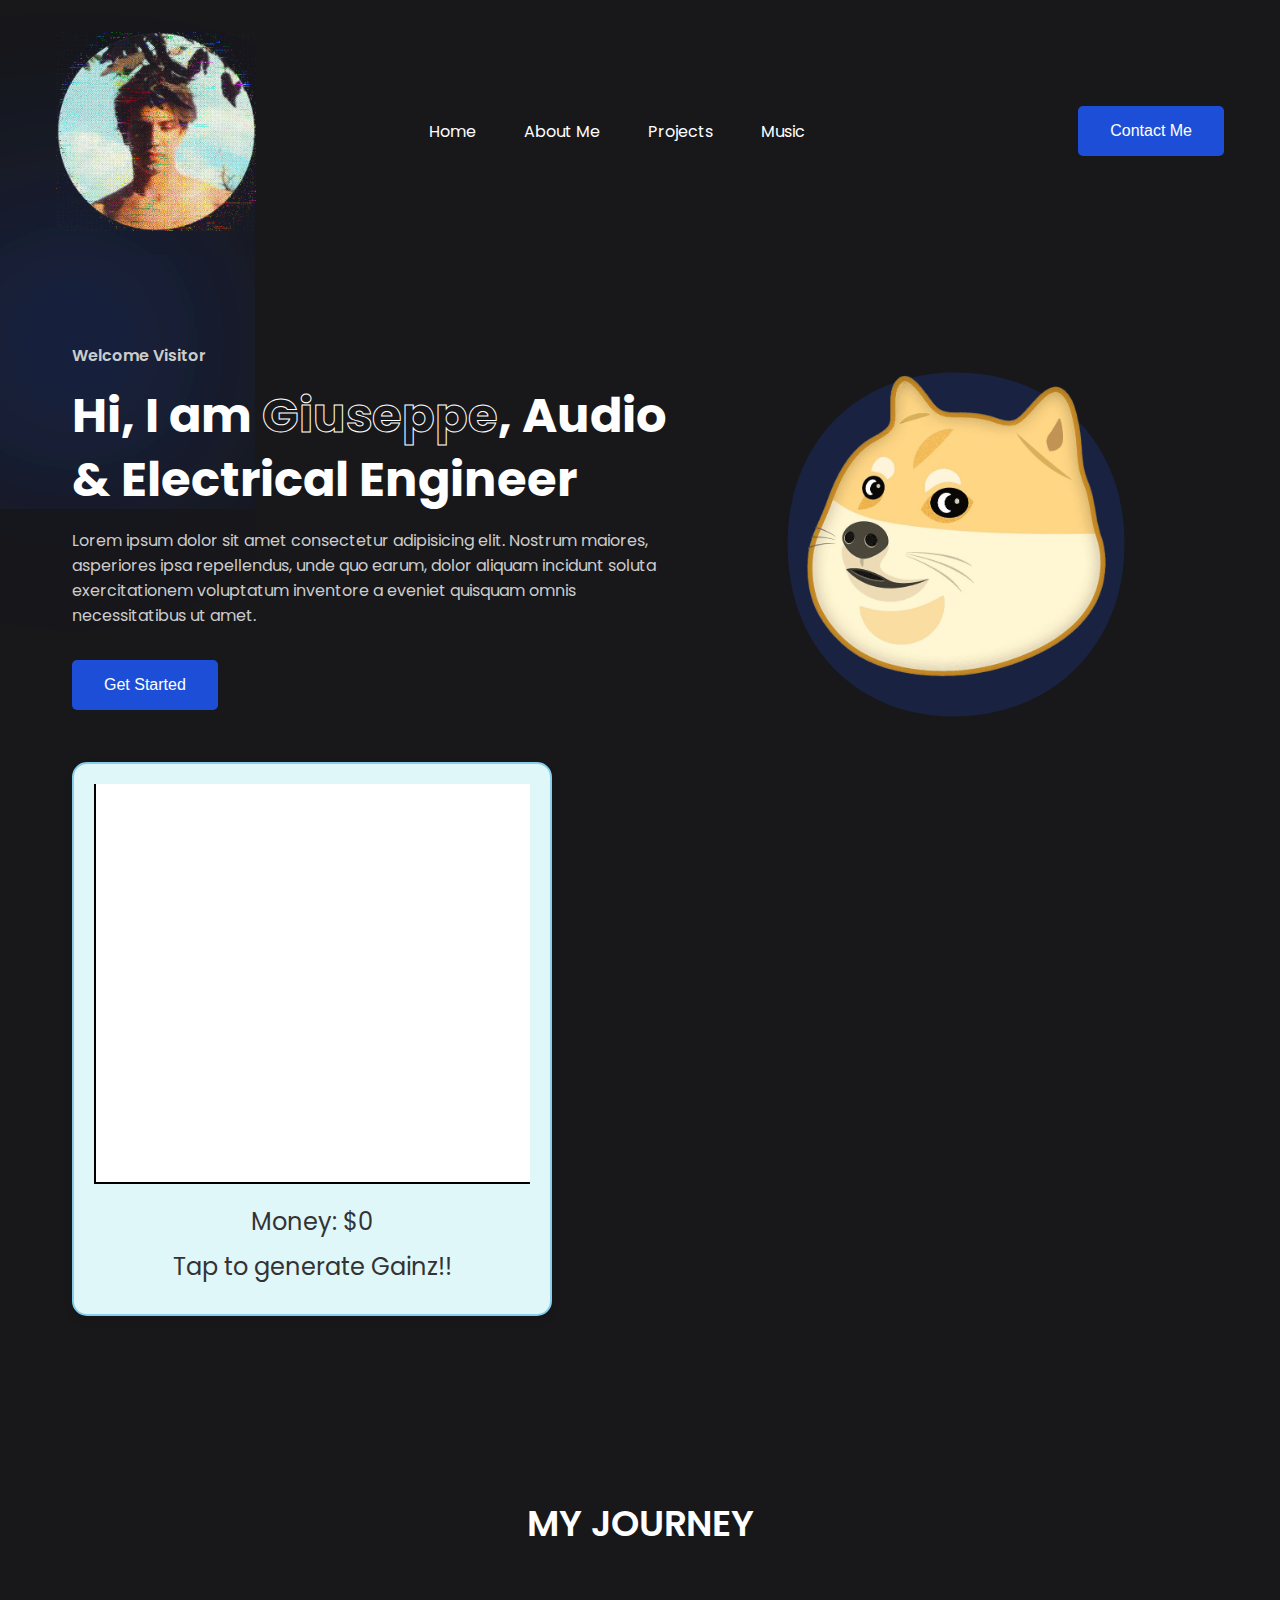
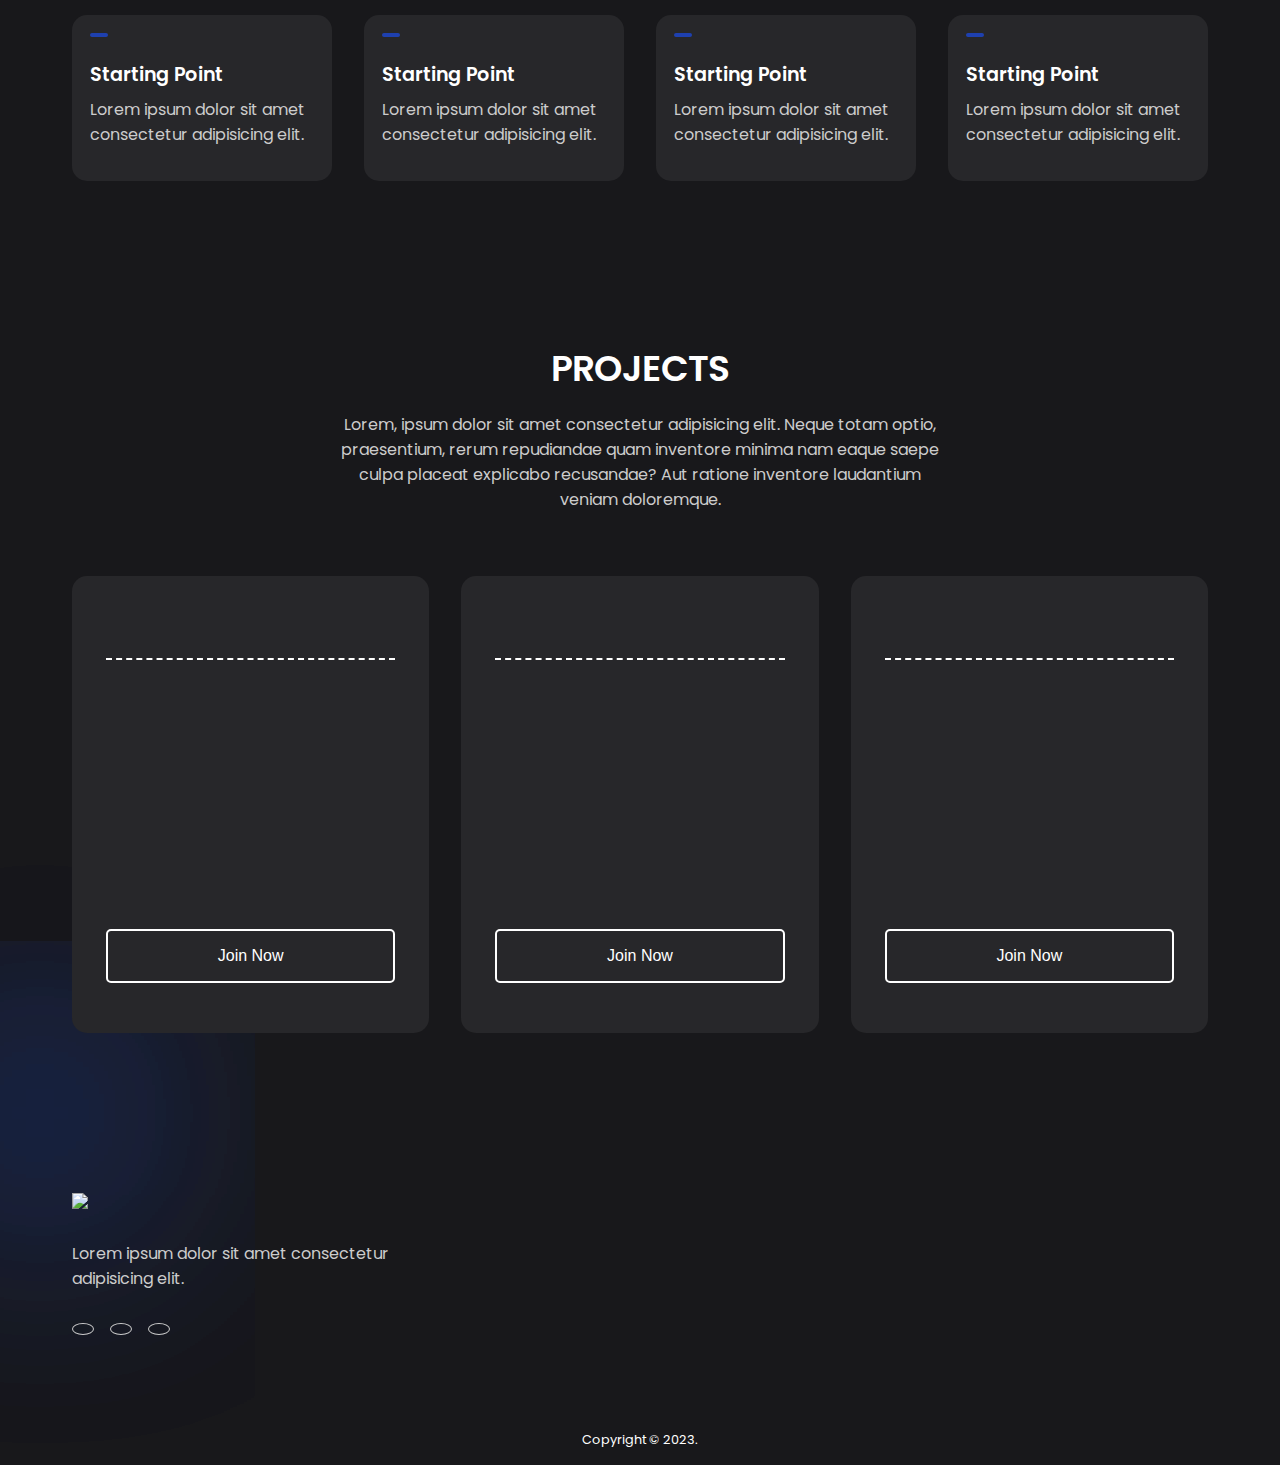
==== commit 54510853: "Update index.html" ====
--- a/index.html
+++ b/index.html
@@ -32,7 +32,7 @@
                     <span class="blur"></span>
                     <span class="blur"></span>
                     <h4>Welcome Visitor</h4>
-                    <H1>Hi, I am Ir, <span>Giuseppe</span>, Audio & Electrical Engineer</H1>
+                    <H1>Hi, I am <span>Giuseppe</span>, Audio & Electrical Engineer</H1>
                     <p>
                         Lorem ipsum dolor sit amet consectetur adipisicing elit. Nostrum maiores, asperiores ipsa repellendus, unde quo earum, dolor aliquam incidunt soluta exercitationem voluptatum inventore a eveniet quisquam omnis necessitatibus ut amet.
                     </p>
